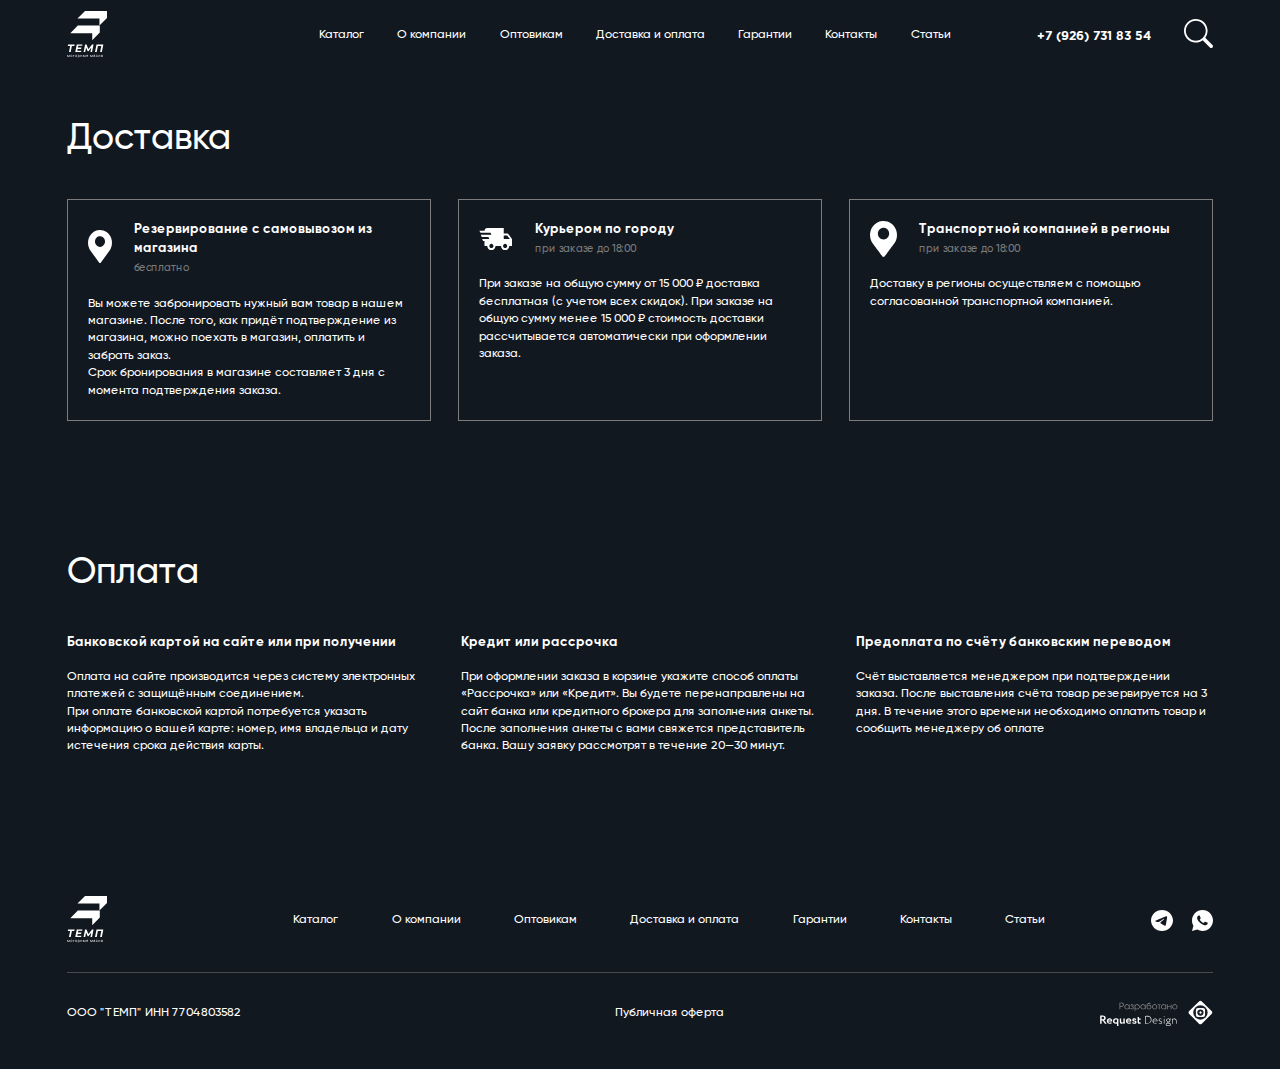
==== dostavka.html @ 145732f6 "update" ====
<!DOCTYPE html>
<html lang="ru">
  <head>
    <meta charset="UTF-8" />
    <meta
      name="viewport"
      content="width=device-width, initial-scale=1.0, shrink-to-fit=no"
    />
    <meta name="description" content="another website" />
    <title>Темп моторные масла</title>

    <link rel="stylesheet" href="css/swiper-bundle.min.css" />
    <link rel="stylesheet" href="font/stylesheet.css" />
    <link rel="stylesheet" href="scss/style.css" />
  </head>
  <body>
    <header class="header" id="header">
      <div class="container">
        <div class="header__burger mobile">
          <div class="header__burger-icon"></div>
        </div>
        <a href="" class="header__logo">
          <img class="logo-white" src="./img/icon/logo.svg" alt="" />
          <img class="logo-black" src="./img/icon/logo-black.svg" alt="" />
        </a>
        <div class="header-container">
          <div class="header__list">
            <a href="" class="header__item">Каталог</a>
            <a href="" class="header__item">О компании</a>
            <a href="" class="header__item">Оптовикам</a>
            <a href="" class="header__item">Доставка и оплата</a>
            <a href="" class="header__item">Гарантии</a>
            <a href="" class="header__item">Контакты</a>
            <a href="" class="header__item">Статьи</a>
            <a href="" class="header__item phone mobile">+7 (926) 731 83 54</a>
            <div class="header__links">
              <div class="link__element">
                <svg
                  xmlns="http://www.w3.org/2000/svg"
                  width="32"
                  height="32"
                  viewBox="0 0 32 32"
                  fill="none"
                >
                  <path
                    d="M16 0C7.168 0 0 7.168 0 16C0 24.832 7.168 32 16 32C24.832 32 32 24.832 32 16C32 7.168 24.832 0 16 0ZM23.424 10.88C23.184 13.408 22.144 19.552 21.616 22.384C21.392 23.584 20.944 23.984 20.528 24.032C19.6 24.112 18.896 23.424 18 22.832C16.592 21.904 15.792 21.328 14.432 20.432C12.848 19.392 13.872 18.816 14.784 17.888C15.024 17.648 19.12 13.92 19.2 13.584C19.2111 13.5331 19.2096 13.4803 19.1957 13.4301C19.1818 13.3799 19.1558 13.3339 19.12 13.296C19.024 13.216 18.896 13.248 18.784 13.264C18.64 13.296 16.4 14.784 12.032 17.728C11.392 18.16 10.816 18.384 10.304 18.368C9.728 18.352 8.64 18.048 7.824 17.776C6.816 17.456 6.032 17.28 6.096 16.72C6.128 16.432 6.528 16.144 7.28 15.84C11.952 13.808 15.056 12.464 16.608 11.824C21.056 9.968 21.968 9.648 22.576 9.648C22.704 9.648 23.008 9.68 23.2 9.84C23.36 9.968 23.408 10.144 23.424 10.272C23.408 10.368 23.44 10.656 23.424 10.88Z"
                    fill="#121820"
                  />
                </svg>
              </div>
              <div class="link__element">
                <svg
                  xmlns="http://www.w3.org/2000/svg"
                  width="32"
                  height="32"
                  viewBox="0 0 32 32"
                  fill="none"
                >
                  <path
                    d="M16 0C24.8368 0 32 7.1632 32 16C32 24.8368 24.8368 32 16 32C13.1725 32.0045 10.3947 31.2563 7.95202 29.832L0.0064225 32L2.16962 24.0512C0.744171 21.6078 -0.0047014 18.8288 2.22084e-05 16C2.22084e-05 7.1632 7.16322 0 16 0ZM10.5472 8.47999L10.2272 8.49279C10.0201 8.50541 9.81758 8.55984 9.63202 8.65279C9.45845 8.75108 9.30001 8.87395 9.16162 9.01759C8.96962 9.19839 8.86082 9.35519 8.74402 9.50719C8.15221 10.2766 7.83357 11.2213 7.83842 12.192C7.84162 12.976 8.04642 13.7392 8.36642 14.4528C9.02082 15.896 10.0976 17.424 11.5184 18.84C11.8608 19.1808 12.1968 19.5232 12.5584 19.8416C14.3238 21.3959 16.4276 22.5168 18.7024 23.1152L19.6112 23.2544C19.9072 23.2704 20.2032 23.248 20.5008 23.2336C20.9668 23.2095 21.4218 23.0834 21.8336 22.864C22.0431 22.7561 22.2476 22.6386 22.4464 22.512C22.4464 22.512 22.5152 22.4672 22.6464 22.368C22.8624 22.208 22.9952 22.0944 23.1744 21.9072C23.3072 21.7696 23.4224 21.608 23.5104 21.424C23.6352 21.1632 23.76 20.6656 23.8112 20.2512C23.8496 19.9344 23.8384 19.7616 23.8336 19.6544C23.8272 19.4832 23.6848 19.3056 23.5296 19.2304L22.5984 18.8128C22.5984 18.8128 21.2064 18.2064 20.3552 17.8192C20.2661 17.7803 20.1707 17.7581 20.0736 17.7536C19.9641 17.7423 19.8535 17.7547 19.7492 17.7897C19.6449 17.8248 19.5493 17.8817 19.4688 17.9568C19.4608 17.9536 19.3536 18.0448 18.1968 19.4464C18.1304 19.5356 18.039 19.603 17.9341 19.6401C17.8292 19.6771 17.7157 19.6821 17.608 19.6544C17.5038 19.6264 17.4017 19.5912 17.3024 19.5488C17.104 19.4656 17.0352 19.4336 16.8992 19.376C15.9809 18.9753 15.1307 18.4338 14.3792 17.7712C14.1776 17.5952 13.9904 17.4032 13.7984 17.2176C13.169 16.6148 12.6204 15.9328 12.1664 15.1888L12.072 15.0368C12.0042 14.9347 11.9494 14.8245 11.9088 14.7088C11.848 14.4736 12.0064 14.2848 12.0064 14.2848C12.0064 14.2848 12.3952 13.8592 12.576 13.6288C12.752 13.4048 12.9008 13.1872 12.9968 13.032C13.1856 12.728 13.2448 12.416 13.1456 12.1744C12.6976 11.08 12.2336 9.99039 11.7568 8.90879C11.6624 8.69439 11.3824 8.54079 11.128 8.51039C11.0416 8.50079 10.9552 8.49119 10.8688 8.48479C10.6539 8.47412 10.4386 8.47626 10.224 8.49119L10.5456 8.47839L10.5472 8.47999Z"
                    fill="#121820"
                  />
                </svg>
              </div>
            </div>
          </div>
        </div>
        <div class="header__info">
          <div class="header__phone desktop">+7 (926) 731 83 54</div>
          <div class="header__search">
            <svg
              xmlns="http://www.w3.org/2000/svg"
              width="29"
              height="29"
              viewBox="0 0 29 29"
              fill="none"
            >
              <g clip-path="url(#clip0_569_54996)">
                <path
                  d="M21.2825 18.7486C23.0376 16.3537 23.8236 13.3844 23.4835 10.4349C23.1433 7.48534 21.702 4.77299 19.4479 2.84048C17.1937 0.907979 14.2931 -0.102158 11.3262 0.0121616C8.35927 0.126482 5.54493 1.35683 3.44621 3.45706C1.34749 5.55728 0.119154 8.3725 0.006957 11.3395C-0.10524 14.3065 0.906973 17.2064 2.84109 19.4591C4.77521 21.7119 7.48859 23.1512 10.4384 23.4893C13.3882 23.8274 16.3569 23.0392 18.7505 21.2824H18.7487C18.803 21.3549 18.861 21.4238 18.9263 21.4909L25.9044 28.469C26.2443 28.8091 26.7053 29.0003 27.1861 29.0004C27.6669 29.0006 28.1281 28.8098 28.4682 28.4699C28.8083 28.13 28.9995 27.669 28.9996 27.1882C28.9998 26.7074 28.809 26.2462 28.4691 25.9061L21.491 18.928C21.4262 18.8624 21.3565 18.8036 21.2825 18.7486ZM21.7502 11.7813C21.7502 13.0904 21.4923 14.3867 20.9913 15.5962C20.4904 16.8057 19.7561 17.9046 18.8304 18.8303C17.9047 19.756 16.8058 20.4903 15.5963 20.9912C14.3868 21.4922 13.0905 21.7501 11.7814 21.7501C10.4723 21.7501 9.176 21.4922 7.96654 20.9912C6.75707 20.4903 5.65813 19.756 4.73244 18.8303C3.80676 17.9046 3.07246 16.8057 2.57149 15.5962C2.07051 14.3867 1.81266 13.0904 1.81266 11.7813C1.81266 9.13743 2.86294 6.60184 4.73244 4.73234C6.60195 2.86284 9.13754 1.81256 11.7814 1.81256C14.4253 1.81256 16.9609 2.86284 18.8304 4.73234C20.6999 6.60184 21.7502 9.13743 21.7502 11.7813Z"
                  fill="white"
                />
              </g>
              <defs>
                <clipPath id="clip0_569_54996">
                  <rect width="29" height="29" fill="white" />
                </clipPath>
              </defs>
            </svg>
          </div>
        </div>
      </div>
    </header>

    <div class="modal-box">
      <div class="modal-box-container search-modal">
        <div class="modal-box__exit">
          <svg
            xmlns="http://www.w3.org/2000/svg"
            width="22"
            height="16"
            viewBox="0 0 22 16"
            fill="none"
          >
            <path
              d="M21 7.99976L1 7.99976M1 7.99976L8.22222 14.9998M1 7.99976L8.22222 0.999757"
              stroke="#1C1C1C"
              stroke-linecap="round"
              stroke-linejoin="round"
            />
          </svg>
        </div>
        <div class="search-modal__search">
          <input type="text" />
          <div class="search__button">
            <div class="search__text">Найти</div>
            <div class="search__icon">
              <svg
                xmlns="http://www.w3.org/2000/svg"
                width="24"
                height="24"
                viewBox="0 0 24 24"
                fill="none"
              >
                <g clip-path="url(#clip0_569_54907)">
                  <path
                    d="M17.6129 15.5161C19.0653 13.5342 19.7159 11.0769 19.4343 8.63587C19.1528 6.19486 17.96 3.95016 16.0945 2.35085C14.2291 0.751532 11.8285 -0.0844439 9.37314 0.0101658C6.91777 0.104776 4.58866 1.12299 2.85178 2.86111C1.11491 4.59923 0.0983577 6.92907 0.00550496 9.3845C-0.0873478 11.8399 0.750346 14.2399 2.35099 16.1042C3.95164 17.9685 6.1972 19.1598 8.63841 19.4395C11.0796 19.7193 13.5365 19.067 15.5174 17.6131H15.5159C15.5609 17.6731 15.6089 17.7302 15.6629 17.7857L21.4379 23.5606C21.7191 23.8421 22.1007 24.0003 22.4986 24.0005C22.8965 24.0006 23.2782 23.8427 23.5596 23.5614C23.8411 23.2801 23.9993 22.8986 23.9994 22.5007C23.9996 22.1028 23.8416 21.7211 23.5604 21.4397L17.7854 15.6646C17.7318 15.6104 17.6741 15.5617 17.6129 15.5161ZM17.9999 9.75015C17.9999 10.8336 17.7865 11.9064 17.3719 12.9073C16.9573 13.9082 16.3496 14.8177 15.5835 15.5838C14.8174 16.3499 13.908 16.9576 12.907 17.3722C11.9061 17.7868 10.8333 18.0002 9.74988 18.0002C8.66648 18.0002 7.59368 17.7868 6.59274 17.3722C5.59181 16.9576 4.68233 16.3499 3.91625 15.5838C3.15017 14.8177 2.54248 13.9082 2.12788 12.9073C1.71327 11.9064 1.49988 10.8336 1.49988 9.75015C1.49988 7.56211 2.36908 5.4637 3.91625 3.91652C5.46343 2.36935 7.56185 1.50015 9.74988 1.50015C11.9379 1.50015 14.0363 2.36935 15.5835 3.91652C17.1307 5.4637 17.9999 7.56211 17.9999 9.75015Z"
                    fill="white"
                  />
                </g>
                <defs>
                  <clipPath id="clip0_569_54907">
                    <rect width="24" height="24" fill="white" />
                  </clipPath>
                </defs>
              </svg>
            </div>
          </div>
        </div>
        <div class="search-modal__information">
          <div class="search-modal__history">
            <div class="history__element">
              <p class="history__text search-modal__item">
                RP ELITE INJECTION 10W40
              </p>
              <div class="history__delete">
                <svg
                  xmlns="http://www.w3.org/2000/svg"
                  width="24"
                  height="24"
                  viewBox="0 0 24 24"
                  fill="none"
                >
                  <path
                    d="M6.46967 16.4697C6.17678 16.7626 6.17678 17.2374 6.46967 17.5303C6.76256 17.8232 7.23744 17.8232 7.53033 17.5303L6.46967 16.4697ZM12.5303 12.5303C12.8232 12.2374 12.8232 11.7626 12.5303 11.4697C12.2374 11.1768 11.7626 11.1768 11.4697 11.4697L12.5303 12.5303ZM11.4697 11.4697C11.1768 11.7626 11.1768 12.2374 11.4697 12.5303C11.7626 12.8232 12.2374 12.8232 12.5303 12.5303L11.4697 11.4697ZM17.5303 7.53033C17.8232 7.23744 17.8232 6.76256 17.5303 6.46967C17.2374 6.17678 16.7626 6.17678 16.4697 6.46967L17.5303 7.53033ZM12.5303 11.4697C12.2374 11.1768 11.7626 11.1768 11.4697 11.4697C11.1768 11.7626 11.1768 12.2374 11.4697 12.5303L12.5303 11.4697ZM16.4697 17.5303C16.7626 17.8232 17.2374 17.8232 17.5303 17.5303C17.8232 17.2374 17.8232 16.7626 17.5303 16.4697L16.4697 17.5303ZM11.4697 12.5303C11.7626 12.8232 12.2374 12.8232 12.5303 12.5303C12.8232 12.2374 12.8232 11.7626 12.5303 11.4697L11.4697 12.5303ZM7.53033 6.46967C7.23744 6.17678 6.76256 6.17678 6.46967 6.46967C6.17678 6.76256 6.17678 7.23744 6.46967 7.53033L7.53033 6.46967ZM7.53033 17.5303L12.5303 12.5303L11.4697 11.4697L6.46967 16.4697L7.53033 17.5303ZM12.5303 12.5303L17.5303 7.53033L16.4697 6.46967L11.4697 11.4697L12.5303 12.5303ZM11.4697 12.5303L16.4697 17.5303L17.5303 16.4697L12.5303 11.4697L11.4697 12.5303ZM12.5303 11.4697L7.53033 6.46967L6.46967 7.53033L11.4697 12.5303L12.5303 11.4697Z"
                    fill="#BDBDBD"
                  />
                </svg>
              </div>
            </div>
          </div>
          <div class="search-modal__additionally">
            <div class="search-modal__often-looking">
              <p class="often-looking__title search-modal__title">Часто ищут</p>
              <ul class="often-looking__list search-modal__list">
                <li class="often-looking__item search-modal__item">
                  RP ELITE INJECTION 10W40
                </li>
              </ul>
            </div>
            <div class="search-modal__popular-categories">
              <p class="popular-categories__title search-modal__title">
                Популярные категории
              </p>
              <ul class="popular-categories__list search-modal__list">
                <li class="popular-categories__item search-modal__item">
                  RP ELITE INJECTION 10W40
                </li>
              </ul>
            </div>
          </div>
        </div>
      </div>
    </div>

    <main>
      <section class="delivery">
        <div class="delivery__container container">
          <div class="delivery__head">Доставка</div>
          <div class="delivery__content">
            <div class="delivery__element">
              <div class="delivery__heading">
                <div class="delivery__icon _location">
                  <img
                    src="./img/sections/delivery/deliver-geo-icon.svg"
                    alt=""
                  />
                </div>
                <div class="delivery__info">
                  <div class="delivery__title">
                    Резервирование с самовывозом из магазина
                  </div>
                  <div class="delivery__subtitle">бесплатно</div>
                </div>
              </div>
              <div class="delivery__text">
                Вы можете забронировать нужный вам товар в нашем магазине. После
                того, как придёт подтверждение из магазина, можно поехать в
                магазин, оплатить и забрать заказ.<br />Срок бронирования в
                магазине составляет 3 дня с момента подтверждения заказа.
              </div>
            </div>
            <div class="delivery__element">
              <div class="delivery__heading">
                <div class="delivery__icon _car">
                  <img
                    src="./img/sections/delivery/delivery-car-icon.svg"
                    alt=""
                  />
                </div>
                <div class="delivery__info">
                  <div class="delivery__title">Курьером по городу</div>
                  <div class="delivery__subtitle">при заказе до 18:00</div>
                </div>
              </div>
              <div class="delivery__text">
                При заказе на общую сумму от 15 000 ₽ доставка бесплатная (с
                учетом всех скидок). При заказе на общую сумму менее 15 000 ₽
                стоимость доставки рассчитывается автоматически при оформлении
                заказа.
              </div>
            </div>
            <div class="delivery__element">
              <div class="delivery__heading">
                <div class="delivery__icon _location">
                  <img
                    src="./img/sections/delivery/deliver-geo-icon.svg"
                    alt=""
                  />
                </div>
                <div class="delivery__info">
                  <div class="delivery__title">
                    Транспортной компанией в регионы
                  </div>
                  <div class="delivery__subtitle">при заказе до 18:00</div>
                </div>
              </div>
              <div class="delivery__text">
                Доставку в регионы осуществляем с помощью согласованной
                транспортной компанией.
              </div>
            </div>
          </div>
        </div>
      </section>

      <section class="payment">
        <div class="payment__container container">
          <div class="payment__head">Оплата</div>
          <div class="payment__content">
            <div class="payment__element">
              <div class="payment__title">
                Банковской картой на сайте или при получении
              </div>
              <div class="payment__text">
                Оплата на сайте производится через систему электронных платежей
                с защищённым соединением.<br />При оплате банковской картой
                потребуется указать информацию о вашей карте: номер, имя
                владельца и дату истечения срока действия карты.
              </div>
            </div>
            <div class="payment__element">
              <div class="payment__title">Кредит или рассрочка</div>
              <div class="payment__text">
                При оформлении заказа в корзине укажите способ оплаты
                «Рассрочка» или «Кредит». Вы будете перенаправлены на сайт банка
                или кредитного брокера для заполнения анкеты. После заполнения
                анкеты с вами свяжется представитель банка. Вашу заявку
                рассмотрят в течение 20—30 минут.
              </div>
            </div>
            <div class="payment__element">
              <div class="payment__title">
                Предоплата по счёту банковским переводом
              </div>
              <div class="payment__text">
                Cчёт выставляется менеджером при подтверждении заказа. После
                выставления счёта товар резервируется на 3 дня. В течение этого
                времени необходимо оплатить товар и сообщить менеджеру об оплате
              </div>
            </div>
          </div>
        </div>
      </section>
    </main>

    <footer class="footer" id="footer">
      <div class="container">
        <div class="footer-top">
          <a class="footer-top__logo">
            <img src="./img/icon/logo.svg" alt="" />
          </a>
          <div class="footer-top__list">
            <a href="" class="footer-top__item">Каталог</a>
            <a href="" class="footer-top__item">О компании</a>
            <a href="" class="footer-top__item">Оптовикам</a>
            <a href="" class="footer-top__item">Доставка и оплата</a>
            <a href="" class="footer-top__item">Гарантии</a>
            <a href="" class="footer-top__item">Контакты</a>
            <a href="" class="footer-top__item">Статьи</a>
          </div>
          <div class="footer-top__contacts">
            <a href="" class="footer-top__contact">
              <img src="./img/icon/telegram.svg" alt="" />
            </a>
            <a href="" class="footer-top__contact">
              <img src="./img/icon/telephone.svg" alt="" />
            </a>
          </div>
        </div>
        <div class="footer-bottom">
          <div class="footer-bottom__info">ООО "ТЕМП" ИНН 7704803582</div>
          <div class="footer-bottom__text">Публичная оферта</div>
          <div class="footer-bottom__logo">
            <img class="desktop" src="./img/icon/RD-logo.svg" alt="" />
            <img class="mobile" src="./img/icon/RD-logo-m.svg" alt="" />
          </div>
        </div>
      </div>
    </footer>

    <script src="./js/swiper-bundle.min.js"></script>
    <script src="./js/jquery.fancybox.min.js"></script>
    <script
      src="https://code.jquery.com/jquery-3.3.1.min.js"
      integrity="sha256-FgpCb/KJQlLNfOu91ta32o/NMZxltwRo8QtmkMRdAu8="
      crossorigin="anonymous"
    ></script>
    <script src="./js/jquery.maskedinput.js"></script>
    <script src="./js/inputmask.js"></script>
    <script src="./js/swiper.js"></script>
    <script src="./js/noframework.waypoints.min.js"></script>
    <script src="./js/main.js"></script>
  </body>
</html>
---- font/stylesheet.css ----
@font-face {
    font-family: 'Gilroy';
    src: url('Gilroy-Medium.ttf') format('truetype');
    font-weight: normal;
    font-style: normal;
}
@font-face {
    font-family: 'Gilroy';
    src: url('Gilroy-Bold.ttf') format('truetype');
    font-weight: 700;
    font-style: normal;
}

@font-face {
    font-family: 'Gotham';
    src: url('gotham_mediumitalic.otf') format('opentype');
    font-weight: normal;
    font-style: italic;
}
@font-face {
    font-family: 'Gotham';
    src: url('gotham_bold.otf') format('opentype');
    font-weight: 700;
    font-style: normal;
}
@font-face {
    font-family: 'Gotham';
    src: url('gotham_book.otf') format('opentype');
    font-weight: 400;
    font-style: normal;
}

/* @font-face {
    font-family: 'Gotham';
    src: url('Gotham-MediumItalic.ttf') format('truetype');
    font-weight: normal;
    font-style: italic;
}
@font-face {
    font-family: 'Gotham';
    src: url('gotham_bold.otf') format('truetype');
    font-weight: 700;
    font-style: normal;
}
@font-face {
    font-family: 'Gotham';
    src: url('Gotham-Book.ttf') format('truetype');
    font-weight: 400;
    font-style: normal;
} */
---- scss/style.css ----
*,
*::before,
*::after {
  box-sizing: border-box;
}

html {
  font-family: "Gilroy";
  font-size: 0.5208335vw;
  font-style: normal;
  font-weight: normal;
  -webkit-animation: bugfix infinite 1s;
  line-height: 1.2;
  margin: 0;
  padding: 0;
}
html.modal {
  overflow: hidden;
}

body {
  font-style: normal;
  font-weight: normal;
  -webkit-animation: bugfix infinite 1s;
  line-height: 1.2;
  margin: 0;
  padding: 0;
  color: #262525;
  background-color: #FFFFFF;
}

input,
textarea {
  -webkit-animation: bugfix infinite 1s;
  line-height: inherit;
  margin: 0;
  padding: 0;
  background-color: transparent;
  border: none;
  color: inherit;
}

a {
  color: unset;
}

a,
a:hover {
  text-decoration: none;
}

button,
input,
a,
textarea {
  outline: none;
  cursor: pointer;
  font: inherit;
}
button:focus,
input:focus,
a:focus,
textarea:focus {
  outline: none;
}
button:active,
input:active,
a:active,
textarea:active {
  outline: none;
}

h1,
h2,
h3,
h4,
h5,
h6 {
  font: inherit;
  margin: 0;
  padding: 0;
}

p {
  margin-top: 0;
  margin-bottom: 0;
}

img {
  width: 100%;
  height: auto;
  display: block;
}

button {
  border: none;
  color: inherit;
  font: inherit;
  text-align: inherit;
  padding: 0;
  background-color: transparent;
}

ul {
  padding: 0;
  margin: 0;
}

ul li {
  margin: 0;
  padding: 0;
  list-style: none;
}

section:first-of-type {
  padding-top: 18rem;
}

.container {
  width: 172rem;
  margin: 0 auto;
}

input[type=number]::-webkit-inner-spin-button,
input[type=number]::-webkit-outer-spin-button {
  -webkit-appearance: none;
  margin: 0;
}

input[type=number] {
  -moz-appearance: textfield;
}

section {
  margin-bottom: 18rem;
}

@media (max-width: 48em) {
  html {
    font-size: 5px;
    font-size: 1.5625vw;
    font-size: 1.3333333333vw;
    -webkit-text-size-adjust: none;
  }
  body {
    -webkit-text-size-adjust: none;
  }
  section:first-of-type {
    padding-top: 19rem;
  }
  .container {
    padding: 0 2rem;
    width: 100%;
  }
}
.swiper {
  overflow: hidden;
}

.title-text {
  font-family: "Gotham";
  font-size: 5.5rem;
  font-style: normal;
  font-weight: 400;
  line-height: 105%;
}

.title-text-italic {
  font-family: "Gotham";
  font-size: 2.4rem;
  font-style: italic;
  font-weight: 500;
  line-height: 130%;
}

.normal-text {
  font-size: 1.8rem;
  font-style: normal;
  font-weight: 500;
  line-height: 145%;
}

.swiper .swiper-button-prev,
.swiper .swiper-button-next {
  width: 4rem;
  height: 4rem;
  margin-top: 0;
}
.swiper .swiper-button-prev.swiper-button-disabled,
.swiper .swiper-button-next.swiper-button-disabled {
  opacity: 1;
}
.swiper .swiper-button-prev::after {
  content: "";
  display: block;
  width: 4rem;
  height: 4rem;
  background: url(../img/icon/swiper-left.svg) no-repeat;
  background-size: contain;
}
.swiper .swiper-button-prev.swiper-button-disabled::after {
  content: "";
  display: block;
  width: 4rem;
  height: 4rem;
  background: url(../img/icon/swiper-left-noactive.svg) no-repeat;
  background-size: contain;
}
.swiper .swiper-button-next::after {
  content: "";
  display: block;
  width: 4rem;
  height: 4rem;
  background: url(../img/icon/swiper-right.svg) no-repeat;
  background-size: contain;
}
.swiper .swiper-button-next.swiper-button-disabled::after {
  content: "";
  display: block;
  width: 4rem;
  height: 4rem;
  background: url(../img/icon/swiper-right-noactive.svg) no-repeat;
  background-size: contain;
}
.swiper.white .swiper-button-prev::after {
  content: "";
  display: block;
  width: 4rem;
  height: 4rem;
  background: url(../img/icon/swiper-left-black.svg) no-repeat;
  background-size: contain;
}
.swiper.white .swiper-button-prev.swiper-button-disabled::after {
  content: "";
  display: block;
  width: 4rem;
  height: 4rem;
  background: url(../img/icon/swiper-left-black-noactive.svg) no-repeat;
  background-size: contain;
}
.swiper.white .swiper-button-next::after {
  content: "";
  display: block;
  width: 4rem;
  height: 4rem;
  background: url(../img/icon/swiper-right-black.svg) no-repeat;
  background-size: contain;
}
.swiper.white .swiper-button-next.swiper-button-disabled::after {
  content: "";
  display: block;
  width: 4rem;
  height: 4rem;
  background: url(../img/icon/swiper-right-black-noactive.svg) no-repeat;
  background-size: contain;
}

.main-top {
  display: flex;
  align-items: center;
  margin-bottom: 6rem;
}
.main-top .title-text {
  margin-right: 47.1rem;
}

@media (max-width: 48em) {
  .title-text {
    font-size: 5.4rem;
  }
  .title-text-italic {
    font-size: 3.6rem;
  }
  .normal-text {
    font-size: 2.8rem;
  }
  .swiper .swiper-button-prev,
.swiper .swiper-button-next {
    width: 8rem;
    height: 8rem;
  }
  .swiper .swiper-button-prev.swiper-button-disabled,
.swiper .swiper-button-next.swiper-button-disabled {
    opacity: 1;
  }
  .swiper .swiper-button-prev::after {
    content: "";
    display: block;
    width: 8rem;
    height: 8rem;
    background: url(../img/icon/swiper-left.svg) no-repeat;
    background-size: contain;
  }
  .swiper .swiper-button-prev.swiper-button-disabled::after {
    content: "";
    display: block;
    width: 8rem;
    height: 8rem;
    background: url(../img/icon/swiper-left-noactive.svg) no-repeat;
    background-size: contain;
  }
  .swiper .swiper-button-next::after {
    content: "";
    display: block;
    width: 8rem;
    height: 8rem;
    background: url(../img/icon/swiper-right.svg) no-repeat;
    background-size: contain;
  }
  .swiper .swiper-button-next.swiper-button-disabled::after {
    content: "";
    display: block;
    width: 8rem;
    height: 8rem;
    background: url(../img/icon/swiper-right-noactive.svg) no-repeat;
    background-size: contain;
  }
  .swiper.white .swiper-button-prev::after {
    content: "";
    display: block;
    width: 8rem;
    height: 8rem;
    background: url(../img/icon/swiper-left-black.svg) no-repeat;
    background-size: contain;
  }
  .swiper.white .swiper-button-prev.swiper-button-disabled::after {
    content: "";
    display: block;
    width: 8rem;
    height: 8rem;
    background: url(../img/icon/swiper-left-black-noactive.svg) no-repeat;
    background-size: contain;
  }
  .swiper.white .swiper-button-next::after {
    content: "";
    display: block;
    width: 8rem;
    height: 8rem;
    background: url(../img/icon/swiper-right-black.svg) no-repeat;
    background-size: contain;
  }
  .swiper.white .swiper-button-next.swiper-button-disabled::after {
    content: "";
    display: block;
    width: 8rem;
    height: 8rem;
    background: url(../img/icon/swiper-right-black-noactive.svg) no-repeat;
    background-size: contain;
  }
  .main-top {
    display: flex;
    flex-direction: column;
    align-items: center;
    gap: 2.4rem;
    margin-bottom: 6.4rem;
  }
  .main-top .title-text {
    margin-right: auto;
  }
  .main-top .title-text-italic {
    margin-right: auto;
  }
}
.header {
  position: absolute;
  top: 1.6rem;
  background: rgba(255, 255, 255, 0);
  margin: 0 auto;
  left: 0;
  right: 0;
  color: #fff;
  z-index: 1;
}
.header .logo-black {
  display: none;
}
.header.white {
  color: #121820;
}
.header.white .logo-white {
  display: none;
}
.header.white .logo-black {
  display: unset;
}
.header .container {
  display: flex;
  justify-content: space-between;
  align-items: center;
}
.header__logo {
  width: 6.1rem;
  margin-right: 18.8rem;
}
.header__list {
  display: flex;
  gap: 5rem;
}
.header__item {
  font-size: 1.8rem;
  font-style: normal;
  font-weight: 500;
  line-height: 145%;
}
.header__phone {
  font-family: "Gotham";
  font-size: 1.8rem;
  font-style: normal;
  font-weight: 700;
  line-height: 130%;
}
.header__info {
  display: flex;
  align-items: center;
  gap: 5rem;
}
.header__search {
  cursor: pointer;
}
.header__links {
  display: none;
}

@media (max-width: 48em) {
  .header {
    position: absolute;
    padding-top: 3rem;
    top: 0;
  }
  .header__logo {
    width: 9.4rem;
    margin-right: 0;
  }
  .header.white .header__burger-icon {
    background-color: #252525;
  }
  .header.white .header__burger-icon::before {
    background-color: #252525;
  }
  .header.white .header__burger-icon::after {
    background-color: #252525;
  }
  .header.white .logo-white {
    display: none;
  }
  .header.white .logo-black {
    display: unset;
  }
  .header.active {
    z-index: 10;
  }
  .header__burger {
    display: block;
    position: relative;
    width: 4.8rem;
    height: 4.8rem;
  }
  .header__burger-icon {
    transition-duration: 0.5s;
    position: absolute;
    height: 0.4rem;
    width: 100%;
    top: 50%;
    background-color: #fff;
    border-radius: 5rem;
    left: 0;
    right: 0;
    margin: auto;
    transition: all 0.2s ease-in-out;
  }
  .header__burger-icon::before {
    content: "";
    transition-duration: 0.5s;
    position: absolute;
    height: 0.4rem;
    width: 100%;
    background-color: #fff;
    top: -1.6rem;
    border-radius: 5rem;
    transition: all 0.2s ease-in-out;
  }
  .header__burger-icon::after {
    content: "";
    transition-duration: 0.5s;
    position: absolute;
    height: 0.4rem;
    width: 100%;
    background-color: #fff;
    top: 1.6rem;
    border-radius: 5rem;
    transition: all 0.2s ease-in-out;
  }
  .header.active .header__burger-icon {
    transition-duration: 0.5s;
    position: absolute;
    height: 0;
    width: 100%;
    top: 50%;
    background-color: #252525;
    border-radius: 5rem;
    left: 0;
    right: 0;
    margin: auto;
  }
  .header.active .header__burger-icon::before {
    content: "";
    transition-duration: 0.5s;
    position: absolute;
    height: 0.4rem;
    width: 100%;
    background-color: #252525;
    top: -1.1rem;
    left: 0.1rem;
    border-radius: 5rem;
    transform: rotate(45deg);
  }
  .header.active .header__burger-icon::after {
    content: "";
    transition-duration: 0.5s;
    position: absolute;
    height: 0.4rem;
    width: 100%;
    background-color: #252525;
    top: -1.1rem;
    left: 0.1rem;
    border-radius: 5rem;
    transform: rotate(-45deg);
  }
  .header.active .header__search svg path {
    fill: #121820;
  }
  .header.active .logo-white {
    display: none;
  }
  .header.active .logo-black {
    display: unset;
  }
  .header-container {
    display: none;
    width: 100%;
    margin-left: -2rem;
    position: absolute;
    padding: 25.6rem 2rem 0;
    top: 0;
    height: 100vh;
    background-color: #fff;
    color: #121820;
    z-index: -1;
  }
  .header__list {
    display: flex;
    flex-direction: column;
    gap: 4rem;
  }
  .header__item {
    font-size: 2.8rem;
    padding-bottom: 4rem;
    border-bottom: 0.5px solid rgba(124, 124, 124, 0.5);
  }
  .header__item.phone {
    margin-top: 5.6rem;
    padding-bottom: 0;
    border: unset;
    font-size: 3.6rem;
    font-style: normal;
    font-weight: 700;
    line-height: 145%;
  }
  .header__phone {
    width: 5.6rem;
    height: 5.6rem;
  }
  .header__phone svg {
    width: 5.6rem;
    height: 5.6rem;
  }
  .header__links {
    display: flex;
    gap: 6rem;
  }
  .header__links .link__element {
    width: 6.4rem;
    height: 6.4rem;
    cursor: pointer;
  }
}
.footer {
  background: #121820;
  padding: 6rem 0;
  color: #fff;
}
.footer-top {
  display: flex;
  justify-content: space-between;
  align-items: center;
  margin-bottom: 4rem;
}
.footer-top__logo {
  width: 6.1rem;
  margin-right: 12rem;
}
.footer-top__list {
  display: flex;
  gap: 8rem;
}
.footer-top__item {
  font-size: 1.8rem;
  font-style: normal;
  font-weight: 500;
  line-height: 145%;
}
.footer-top__contacts {
  display: flex;
  gap: 2.9rem;
}
.footer-top__contact {
  display: block;
  width: 3.2rem;
  height: 3.2rem;
}
.footer-top__contact img {
  width: 100%;
  height: 100%;
}
.footer-bottom {
  padding-top: 4rem;
  border-top: 1px solid rgba(124, 124, 124, 0.5);
  display: flex;
  justify-content: space-between;
  align-items: center;
  font-size: 1.8rem;
  font-style: normal;
  font-weight: 500;
  line-height: 145%;
}
.footer-bottom__logo {
  width: 17.2rem;
  height: 4.4rem;
}

@media (max-width: 48em) {
  .footer {
    padding: 12rem 0;
  }
  .footer-top {
    display: flex;
    flex-direction: column;
    align-items: flex-start;
    gap: 6rem;
    margin-bottom: 8rem;
  }
  .footer-top__logo {
    grid-row: 1;
    grid-column: 2;
    width: 12.2rem;
    margin-bottom: auto;
  }
  .footer-top__list {
    display: flex;
    flex-direction: column;
    flex-wrap: wrap;
    -moz-column-gap: 16rem;
         column-gap: 16rem;
    row-gap: 6.4rem;
    height: 38rem;
  }
  .footer-top__item {
    font-size: 2.8rem;
  }
  .footer-top__contacts {
    display: flex;
    gap: 5.8rem;
    margin-top: auto;
  }
  .footer-top__contact {
    display: block;
    width: 6.4rem;
    height: 6.4rem;
  }
  .footer-top__contact img {
    width: 100%;
    height: 100%;
  }
  .footer-bottom {
    padding-top: 8rem;
    border-top: 1px solid rgba(124, 124, 124, 0.5);
    display: grid;
    justify-content: space-between;
    align-items: center;
    font-size: 2.8rem;
  }
  .footer-bottom__info {
    grid-row: 1;
    grid-column: 1;
    margin-bottom: auto;
    width: 24.8rem;
  }
  .footer-bottom__text {
    grid-row: 2;
    grid-column: 1;
    margin-top: auto;
    width: 24.8rem;
  }
  .footer-bottom__logo {
    grid-row: 1/3;
    grid-column: 2;
    width: 23.8rem;
    height: 18.2rem;
  }
}
.baner {
  background: #121820;
  color: #FFF;
  padding-bottom: 4.4rem;
  position: relative;
}
.baner-back {
  position: absolute;
  width: 124.6173rem;
  height: 29.3524rem;
  background: url(../img/baner-back.svg) no-repeat;
  background-size: contain;
  top: 43.2rem;
}
.baner .container {
  display: flex;
  gap: 4.4rem;
}
.baner-left {
  flex: 1;
  display: flex;
  flex-direction: column;
}
.baner-left__title {
  margin-bottom: 4rem;
}
.baner-left__text {
  width: 53.7rem;
  margin-bottom: auto;
}
.baner-left-container {
  display: flex;
  background: #FFF;
}
.baner-left-item {
  border-right: 1px solid rgba(18, 24, 32, 0.2);
}
.baner-left-item:last-child {
  border: unset;
  flex: 1;
  padding: 2.8rem 2.3rem 2.8rem 2.8rem;
  display: flex;
  flex-direction: column;
}
.baner-left-item__logo {
  width: 20.9rem;
  height: 11rem;
}
.baner-left-item__logo:first-child {
  border-bottom: 1px solid rgba(18, 24, 32, 0.2);
}
.baner-left-item__logo img {
  width: 100%;
  height: 100%;
  -o-object-fit: scale-down;
     object-fit: scale-down;
}
.baner-left-item__title {
  color: #121820;
  font-family: "Gotham";
  font-size: 2.4rem;
  font-style: normal;
  font-weight: 700;
  line-height: 130%;
  margin-bottom: auto;
  display: block;
  position: relative;
}
.baner-left-item__title::after {
  content: "";
  display: block;
  position: absolute;
  background: url(../img/icon/arrow-right.svg) no-repeat;
  background-size: cover;
  width: 2.5rem;
  height: 1.5rem;
  right: 0;
  top: 30%;
}
.baner-left-item__subtitle {
  color: #121820;
  margin-bottom: 1.2rem;
}
.baner-left-item__text {
  color: #7C7C7C;
}
.baner-right {
  position: relative;
  padding-top: 16.4rem;
  margin-top: -16.4rem;
  padding-right: 8.4rem;
  margin-right: -8.4rem;
  background-size: contain;
  flex: 1;
  height: 95.5rem;
  z-index: 0;
}
.baner-swiper {
  position: unset;
  margin-top: -16.4rem;
  margin-right: -8.4rem;
}
.baner-swiper .swiper-wrapper {
  width: 92.2rem;
  height: 95.5rem;
}
.baner-swiper__number {
  display: flex;
  font-family: "Gotham";
  font-size: 2rem;
  font-style: italic;
  font-weight: 500;
  line-height: normal;
  position: absolute;
  bottom: 6.1rem;
  left: 6rem;
  z-index: 1;
}
.baner-swiper__number-now {
  margin-right: 1.6rem;
}
.baner-swiper__number-now, .baner-swiper__number-all {
  display: block;
}
.baner-swiper__number-all {
  display: flex;
  align-items: center;
}
.baner-swiper__number-all::before {
  margin-right: 1.6rem;
  content: "";
  display: block;
  width: 6.9rem;
  height: 2px;
  background: #FFF;
}
.baner-slide {
  padding-top: 16.4rem;
  padding-left: 6rem;
  position: relative;
  height: 100%;
}
.baner-slide__img {
  position: absolute;
  width: 100%;
  height: 100%;
  z-index: -1;
  top: 0;
  left: 0;
}
.baner-slide__img img {
  width: 100%;
  height: 100%;
}
.baner-slide__logo {
  width: 6.1rem;
  margin-bottom: 3.2rem;
}
.baner-slide__title {
  margin-bottom: 2.4rem;
}
.baner-button-prev, .baner-button-next {
  top: auto;
  bottom: 4.8rem;
}
.baner-button-prev {
  left: auto;
  right: 15.5rem;
}
.baner-button-next {
  right: 8.45rem;
}

@media (max-width: 48em) {
  .baner {
    padding-bottom: 44.6rem;
    overflow: hidden;
    margin-bottom: 12rem;
  }
  .baner-back {
    width: 75.2rem;
    height: 84.2rem;
    background: url(../img/baner-m-back.svg) no-repeat;
    top: 1.2rem;
    background-size: contain;
  }
  .baner .container {
    display: flex;
    flex-direction: column;
    gap: 6.4rem;
  }
  .baner-left {
    flex: 1;
    display: flex;
    flex-direction: column;
  }
  .baner-left__title {
    margin-bottom: 2.8rem;
  }
  .baner-left__text {
    width: auto;
    margin-bottom: auto;
  }
  .baner-left-container {
    display: grid;
    background: #FFF;
    position: absolute;
    bottom: 2rem;
    width: 71rem;
  }
  .baner-left-item {
    border-right: 1px solid rgba(18, 24, 32, 0.2);
  }
  .baner-left-item:nth-child(1) {
    grid-column: 1;
    grid-row: 1;
    border-bottom: 1px solid rgba(18, 24, 32, 0.2);
  }
  .baner-left-item:nth-child(2) {
    grid-column: 1;
    grid-row: 2;
  }
  .baner-left-item:nth-child(3) {
    grid-column: 2;
    grid-row: 1/3;
  }
  .baner-left-item:last-child {
    border: unset;
    padding: 4rem;
    display: flex;
    flex-direction: column;
    width: 53.2rem;
  }
  .baner-left-item__logo {
    width: 17.8rem;
    height: 9.2rem;
    display: flex;
    justify-content: center;
    align-items: center;
  }
  .baner-left-item__logo:first-child {
    border-bottom: 1px solid rgba(18, 24, 32, 0.2);
  }
  .baner-left-item__logo img {
    width: 60%;
    height: 60%;
    -o-object-fit: scale-down;
       object-fit: scale-down;
  }
  .baner-left-item__title {
    font-size: 3.6rem;
    margin-bottom: auto;
    display: block;
    position: relative;
  }
  .baner-left-item__title::after {
    content: "";
    display: block;
    position: absolute;
    background: url(../img/icon/arrow-right.svg) no-repeat;
    background-size: cover;
    width: 2.2rem;
    height: 1.4rem;
    right: 0;
    top: 40%;
  }
  .baner-left-item__subtitle {
    margin-bottom: 1.2rem;
  }
  .baner-right {
    position: relative;
    padding-top: 0;
    margin-top: 0;
    padding-right: 0;
    margin-right: 0;
    background-size: contain;
    flex: 1;
    height: 73.6rem;
    z-index: 0;
  }
  .baner-swiper {
    position: unset;
    margin-top: 0;
    margin-right: 0;
  }
  .baner-swiper .swiper-wrapper {
    width: 100%;
    height: 73.6rem;
  }
  .baner-swiper__number {
    font-size: 3.2rem;
    bottom: 6.4rem;
    left: 4rem;
    z-index: 1;
  }
  .baner-swiper__number-now {
    margin-right: 2.4rem;
  }
  .baner-swiper__number-now, .baner-swiper__number-all {
    display: block;
  }
  .baner-swiper__number-all {
    display: flex;
    align-items: center;
  }
  .baner-swiper__number-all::before {
    margin-right: 2.4rem;
    content: "";
    display: block;
    width: 13.8rem;
    height: 1px;
    background: #FFF;
  }
  .baner-slide {
    padding: 4rem;
    position: relative;
    height: 100%;
  }
  .baner-slide__img {
    position: absolute;
    width: 100%;
    height: 100%;
    z-index: -1;
    top: 0;
    left: 0;
  }
  .baner-slide__img img {
    width: 100%;
    height: 100%;
  }
  .baner-slide__logo {
    width: 6.1rem;
    margin-bottom: 3.2rem;
  }
  .baner-slide__title {
    margin-bottom: 2.4rem;
  }
  .baner-button-prev, .baner-button-next {
    top: auto;
    bottom: 4rem;
  }
  .baner-button-prev {
    left: auto;
    right: 16rem;
  }
  .baner-button-next {
    right: 4rem;
  }
}
.working {
  margin-bottom: 15rem;
}
.working .container {
  display: flex;
  gap: 4.4rem;
  align-items: flex-end;
}
.working__title {
  margin-bottom: 12rem;
}
.working-left {
  flex: 1;
}
.working-container {
  padding: 0 2.8rem;
  border-top: 1px solid rgba(18, 24, 32, 0.2);
  border-bottom: 1px solid rgba(18, 24, 32, 0.2);
  display: flex;
  gap: 2.8rem;
  margin: 4rem 0;
}
.working-item {
  position: relative;
  padding: 4rem 2rem 0;
  width: 24.2rem;
  height: 30.5rem;
  cursor: default;
}
.working-item::after, .working-item::before {
  content: "";
  position: absolute;
  display: block;
  width: 1px;
  height: calc(38rem + 2px);
  background: rgba(18, 24, 32, 0.2);
  top: -4rem;
}
.working-item::after {
  right: 0;
}
.working-item::before {
  left: 0;
}
.working-item__number {
  position: absolute;
  display: flex;
  border-radius: 1rem;
  width: 3.6rem;
  height: 3.6rem;
  padding: 0.8rem 1rem;
  top: 2rem;
  right: 2rem;
  background: #FFF;
  justify-content: center;
  align-items: center;
  opacity: 0;
}
.working-item__icon {
  width: 4.4rem;
  height: 4.4rem;
  margin-bottom: 3.2rem;
}
.working-item__icon svg {
  width: 4.4rem;
  height: 4.4rem;
}
.working-item__title {
  margin-bottom: 1.6rem;
}
.working-item__text {
  color: #7C7C7C;
}
.working-item:hover {
  background: #121820;
}
.working-item:hover path {
  fill: #FFF;
}
.working-item:hover .working-item__number {
  opacity: 1;
}
.working-item:hover .working-item__title {
  color: #FFF;
}
.working-item:hover .working-item__text {
  color: #FFF;
}
.working-right {
  width: 54.4rem;
  height: 55.2rem;
}
.working-right img {
  width: 100%;
  height: 100%;
}

@media (max-width: 48em) {
  .working {
    margin-bottom: 0;
  }
  .working .container {
    display: flex;
    flex-direction: column;
    gap: 6.4rem;
    align-items: unset;
  }
  .working__title {
    margin-bottom: 6rem;
  }
  .working-left {
    flex: unset;
    width: auto;
    margin: 0 -2rem;
  }
  .working-container {
    padding: 0 2rem;
    border-top: 1px solid rgba(18, 24, 32, 0.2);
    border-bottom: 1px solid rgba(18, 24, 32, 0.2);
    display: flex;
    flex-wrap: wrap;
    justify-content: space-between;
    gap: unset;
    margin: 4rem 0;
    position: relative;
  }
  .working-container::after, .working-container::before {
    content: "";
    position: absolute;
    display: block;
    width: 1px;
    height: 73.2rem;
    background: rgba(18, 24, 32, 0.2);
    top: -2rem;
  }
  .working-container::after {
    right: 2rem;
  }
  .working-container::before {
    left: 2rem;
  }
  .working-item {
    position: relative;
    padding: 2rem;
    width: 34.4rem;
    height: 34.6rem;
  }
  .working-item:nth-child(1)::after {
    content: "";
    position: absolute;
    display: block;
    width: 1px;
    height: 73.2rem;
    background: rgba(18, 24, 32, 0.2);
    top: -2rem;
    right: 0;
  }
  .working-item:nth-child(2)::after {
    content: "";
    position: absolute;
    display: block;
    width: 1px;
    height: 73.2rem;
    background: rgba(18, 24, 32, 0.2);
    top: -2rem;
    left: 0;
  }
  .working-item:nth-child(3)::after {
    content: "";
    position: absolute;
    display: block;
    width: 75rem;
    height: 1px;
    background: rgba(18, 24, 32, 0.2);
    top: -1px;
    left: -2rem;
  }
  .working-item::after, .working-item::before {
    content: unset;
  }
  .working-item__number {
    position: absolute;
    display: flex;
    border-radius: 1rem;
    width: 5.6rem;
    height: 5.6rem;
    padding: 0;
    top: 2rem;
    right: 2rem;
    background: #FFF;
    justify-content: center;
    align-items: center;
    opacity: 0;
  }
  .working-item__icon {
    width: 6.4rem;
    height: 6.4rem;
    margin-bottom: 2.4rem;
  }
  .working-item__icon svg {
    width: 6.4rem;
    height: 6.4rem;
  }
  .working-item__title {
    margin-bottom: 1.2rem;
  }
  .working-item__text {
    color: #7C7C7C;
  }
  .working-item:hover {
    background: #121820;
  }
  .working-item:hover path {
    fill: #FFF;
  }
  .working-item:hover .working-item__number {
    opacity: 1;
  }
  .working-item:hover .working-item__title {
    color: #FFF;
  }
  .working-item:hover .working-item__text {
    color: #FFF;
  }
  .working-right {
    margin: 0 -2rem;
    width: auto;
    height: 76rem;
  }
  .working-right img {
    width: 100%;
    height: 100%;
  }
}
.dealer {
  background-color: #121820;
  color: #FFF;
  padding-top: 15rem;
  padding-bottom: 14.2rem;
}
.dealer .container {
  display: flex;
  justify-content: space-between;
}
.dealer-left {
  width: 54.4rem;
  display: flex;
  flex-direction: column;
}
.dealer-left__title {
  width: 39.7rem;
  margin-bottom: 4rem;
}
.dealer-left__text {
  margin-bottom: auto;
}
.dealer-right-container {
  display: flex;
  gap: 6rem;
}
.dealer-right__img {
  width: 38.9rem;
  height: 54.4rem;
}
.dealer-right__img img {
  width: 100%;
  height: 100%;
}

@media (max-width: 48em) {
  .dealer {
    background-color: #121820;
    color: #FFF;
    padding-top: 12rem;
    padding-bottom: 10rem;
    margin-bottom: 10.6rem;
  }
  .dealer .container {
    display: block;
    flex-direction: column;
    justify-content: space-between;
  }
  .dealer-left {
    width: auto;
    display: flex;
    flex-direction: column;
    margin-bottom: 6.4rem;
  }
  .dealer-left__title {
    width: auto;
    margin-bottom: 2.4rem;
  }
  .dealer-left__text {
    margin-bottom: 6.4rem;
  }
  .dealer-right {
    display: flex;
    gap: 4rem;
    width: 75rem;
    margin-left: -2rem;
    overflow: auto;
    padding: 2rem;
  }
  .dealer-right__img {
    width: 59rem;
    height: 83rem;
  }
  .dealer-right__img img {
    width: 100%;
    height: 100%;
  }
}
.bestsellers {
  margin-bottom: 15rem;
}
.bestsellers .title-text {
  margin-bottom: 6rem;
}
.bestsellers .container {
  position: relative;
}
.bestsellers-swiper {
  padding-top: 15rem;
  margin-top: -15rem;
}
.bestsellers-slide {
  display: flex;
  flex-direction: column;
  padding: 3rem;
}
.bestsellers-slide__number {
  color: #7C7C7C;
  margin-bottom: 2.8rem;
}
.bestsellers-slide__img {
  width: 16.1rem;
  height: 22.1rem;
  margin: 0 auto 5rem;
}
.bestsellers-slide__img img {
  width: 100%;
  height: 100%;
  -o-object-fit: scale-down;
     object-fit: scale-down;
}
.bestsellers-slide-container {
  display: flex;
  justify-content: space-between;
  align-items: flex-end;
}
.bestsellers-slide__title {
  width: 15.5rem;
}
.bestsellers-slide__link {
  color: #7C7C7C;
}
.bestsellers-button-prev, .bestsellers-button-next {
  top: 6.2rem;
}
.bestsellers-button-prev {
  left: auto;
  right: 6rem;
}
.bestsellers-button-next {
  right: 0;
}

@media (max-width: 48em) {
  .bestsellers {
    margin-bottom: 15rem;
  }
  .bestsellers .title-text {
    margin-bottom: 6rem;
  }
  .bestsellers .container {
    position: relative;
  }
  .bestsellers-swiper {
    padding-top: 0;
    margin-top: 0;
  }
  .bestsellers-swiper .swiper-wrapper {
    height: 125rem;
  }
  .bestsellers-slide {
    display: flex;
    flex-direction: column;
    padding: 2rem;
    height: 50% !important;
  }
  .bestsellers-slide:nth-child(2n) {
    border-top: 1px solid rgba(18, 24, 32, 0.2);
  }
  .bestsellers-slide__number {
    color: #7C7C7C;
    margin-bottom: 0;
  }
  .bestsellers-slide__img {
    width: 26.6rem;
    height: 36rem;
    margin: 0 auto 4.2rem;
  }
  .bestsellers-slide__img img {
    width: 100%;
    height: 100%;
    -o-object-fit: scale-down;
       object-fit: scale-down;
  }
  .bestsellers-slide-container {
    display: flex;
    justify-content: space-between;
    align-items: flex-end;
  }
  .bestsellers-slide__title {
    width: auto;
    margin-bottom: 4.2rem;
  }
  .bestsellers-slide__link {
    color: #7C7C7C;
  }
  .bestsellers-button-prev, .bestsellers-button-next {
    top: 2.2rem;
  }
  .bestsellers-button-prev {
    left: auto;
    right: 6rem;
  }
  .bestsellers-button-next {
    right: 0;
  }
}
.seo {
  padding-top: 15rem;
  padding-bottom: 15rem;
  margin-bottom: 0;
  background: #121820;
}
.seo .container {
  width: 134.7rem;
  display: flex;
  gap: 7.6rem;
  align-items: flex-end;
}
.seo-img {
  width: 66.6rem;
  height: 52.3rem;
}
.seo-img img {
  width: 100%;
  height: 100%;
}
.seo-right {
  flex: 1;
}
.seo-right__title {
  color: #FFF;
  margin-bottom: 4rem;
}
.seo-right__subtitle {
  color: rgba(255, 255, 255, 0.8);
  margin-bottom: 2.4rem;
}
.seo-right__boldtext {
  color: #FFF;
  font-size: 1.8rem;
  font-style: normal;
  font-weight: 700;
  line-height: 145%;
  position: relative;
  padding-left: 1.7rem;
  margin-bottom: 3.2rem;
}
.seo-right__boldtext::after {
  content: "";
  display: block;
  width: 1px;
  background: #FFF;
  height: 100%;
  position: absolute;
  top: 0;
  left: 0;
}
.seo-right__text {
  color: rgba(255, 255, 255, 0.8);
  margin-bottom: 2.4rem;
}
.seo-right div:last-of-type {
  margin-bottom: 0;
}

@media (max-width: 48em) {
  .seo {
    padding-top: 15rem;
    padding-bottom: 15rem;
    background: #121820;
  }
  .seo .container {
    width: auto;
    display: flex;
    gap: 0;
    align-items: flex-end;
    position: relative;
  }
  .seo-img {
    position: absolute;
    z-index: 0;
    width: 52rem;
    height: 41rem;
    top: -6rem;
    right: 2rem;
  }
  .seo-img img {
    width: 100%;
    height: 100%;
  }
  .seo-right {
    flex: unset;
  }
  .seo-right__title {
    margin-bottom: 6.4rem;
  }
  .seo-right__subtitle {
    margin-bottom: 4rem;
  }
  .seo-right__boldtext {
    font-size: 2.8rem;
    position: relative;
    padding-left: 3.4rem;
    margin-bottom: 4rem;
  }
  .seo-right__boldtext::after {
    content: "";
    display: block;
    width: 1px;
    background: #FFF;
    height: 100%;
    position: absolute;
    top: 0;
    left: 0;
  }
  .seo-right__text {
    margin-bottom: 1.2rem;
  }
  .seo-right div:last-of-type {
    margin-bottom: 0;
  }
}
.order {
  padding-top: 14.4rem;
  margin-bottom: 14.4rem;
}
.order .container {
  display: flex;
  flex-direction: row-reverse;
  justify-content: space-between;
  align-items: center;
}
.order-left {
  width: 60.2rem;
}
.order-left__title {
  font-family: "Gotham";
  font-size: 3.5rem;
  font-style: normal;
  font-weight: 400;
  line-height: 105%;
  margin-bottom: 3.2rem;
}
.order-left__text {
  width: 49.6rem;
  margin-bottom: 5.9rem;
  color: #7C7C7C;
}
.order-left__form {
  display: flex;
  justify-content: space-between;
  align-items: center;
}
.order-left__form .input {
  font-size: 1.8rem;
  font-style: normal;
  font-weight: 500;
  line-height: 145%;
  border: 1px solid #7C7C7C;
  padding: 1.7rem 2rem;
  width: 29.7rem;
}
.order-left__btn {
  font-family: "Gotham";
  font-size: 2.4rem;
  font-style: normal;
  font-weight: 700;
  line-height: 130%;
  padding-right: 4rem;
  position: relative;
}
.order-left__btn::after {
  content: "";
  display: block;
  background: url(../img/icon/arrow-right.svg) no-repeat;
  background-size: cover;
  width: 2.6rem;
  height: 1.5rem;
  position: absolute;
  right: 0;
  top: 30%;
}
.order-right {
  width: 94.0444rem;
  height: 52.9rem;
  margin: -14.4rem 0;
}

@media (max-width: 48em) {
  .order {
    padding-top: 12rem;
    margin-bottom: 12rem;
  }
  .order .container {
    display: flex;
    flex-direction: column;
  }
  .order-left {
    width: auto;
    margin-bottom: 5.4rem;
  }
  .order-left__title {
    font-size: 4.4rem;
    margin-bottom: 2.4rem;
  }
  .order-left__text {
    width: auto;
    margin-bottom: 6.4rem;
  }
  .order-left__form {
    display: flex;
    flex-direction: column;
    justify-content: space-between;
    align-items: unset;
    gap: 4rem;
  }
  .order-left__form .input {
    font-size: 2.6rem;
    padding: 3.4rem 4rem;
    width: 100%;
  }
  .order-left__btn {
    font-size: 3.6rem;
    padding-right: 13rem;
    position: relative;
    width: -webkit-fit-content;
    width: -moz-fit-content;
    width: fit-content;
  }
  .order-left__btn::after {
    content: "";
    display: block;
    background: url(../img/icon/arrow-right.svg) no-repeat;
    background-size: cover;
    width: 5rem;
    height: 3rem;
    position: absolute;
    right: 0;
    top: 20%;
  }
  .order-right {
    width: auto;
    height: auto;
    margin: 0;
  }
}
.category-top {
  display: flex;
  align-items: center;
  margin-bottom: 6rem;
}
.category-top .title-text {
  margin-right: 40.3rem;
}
.category-container {
  padding-top: 4rem;
  border-top: 1px solid rgba(124, 124, 124, 0.5);
}
.category-items {
  display: flex;
  border-bottom: 1px solid rgba(124, 124, 124, 0.5);
}
.category-items:last-child {
  border-bottom: unset;
}
.category-item {
  flex: 1;
  padding: 6rem 4.2rem;
  border-right: 1px solid rgba(124, 124, 124, 0.5);
  display: flex;
  gap: 3.3rem;
}
.category-item:hover {
  background: #FEF446;
}
.category-item:hover .category-item__btn {
  border: unset;
  background: #FFF;
}
.category-item__title {
  font-family: "Gotham";
  font-size: 3.5rem;
  font-style: normal;
  font-weight: 400;
  line-height: 105%;
  flex: 1;
}
.category-item__btn {
  border-radius: 50%;
  border: 1px solid #7C7C7C;
  width: 6rem;
  height: 6rem;
  position: relative;
}
.category-item__btn::after {
  content: "";
  display: block;
  position: absolute;
  width: 2.5rem;
  height: 1.5rem;
  background: url(../img/icon/arrow-right.svg) no-repeat;
  background-size: contain;
  top: 50%;
  left: 50%;
  transform: translate(-50%, -50%);
}
.category-item:last-child {
  border-right: unset;
}

@media (max-width: 48em) {
  .category-top {
    display: flex;
    flex-direction: column;
    align-items: center;
    margin-bottom: 6.4rem;
  }
  .category-top .title-text {
    margin-right: auto;
    margin-bottom: 2.4rem;
  }
  .category-container {
    padding-top: 2.4rem;
    border-top: 1px solid rgba(124, 124, 124, 0.5);
  }
  .category-items {
    display: flex;
    flex-direction: column;
    border-bottom: unset;
  }
  .category-items:last-child .category-item:last-child {
    border: unset;
  }
  .category-item {
    flex: 1;
    padding: 4rem 0;
    border-right: unset;
    border-bottom: 1px solid rgba(124, 124, 124, 0.5);
    display: flex;
    align-items: center;
    gap: 8.2rem;
  }
  .category-item:hover {
    background: #FEF446;
  }
  .category-item:hover .category-item__btn {
    border: unset;
    background: #FFF;
  }
  .category-item__title {
    font-size: 4.4rem;
  }
  .category-item__btn {
    width: 12rem;
    height: 12rem;
    position: relative;
  }
  .category-item__btn::after {
    content: "";
    display: block;
    position: absolute;
    width: 5rem;
    height: 3rem;
    background: url(../img/icon/arrow-right.svg) no-repeat;
    background-size: contain;
    top: 50%;
    left: 50%;
    transform: translate(-50%, -50%);
  }
  .category-item:last-child {
    border-right: unset;
  }
}
.catalog .container {
  width: auto;
}
.catalog-top {
  display: flex;
  align-items: center;
  width: 172rem;
  margin: 0 auto;
  margin-bottom: 6rem;
}
.catalog-top .title-text {
  margin-right: 43rem;
}
.catalog-container {
  display: flex;
  gap: 4.4rem;
}
.catalog-left {
  background: rgba(124, 124, 124, 0.05);
  width: 49.7rem;
  height: 78.2rem;
  padding: 6rem 2rem 6rem 10rem;
}
.catalog-left__box {
  height: 66.2rem;
  overflow: auto;
  /* Track */
  /* Handle */
  /* Handle on hover */
}
.catalog-left__box::-webkit-scrollbar {
  width: 2px;
}
.catalog-left__box::-webkit-scrollbar-track {
  box-shadow: inset 0 0 5px rgba(18, 24, 32, 0.5);
  border-radius: 10px;
}
.catalog-left__box::-webkit-scrollbar-thumb {
  background: rgba(18, 24, 32, 0.5);
  border-radius: 10px;
}
.catalog-left__box::-webkit-scrollbar-thumb:hover {
  background: rgba(18, 24, 32, 0.5);
}
.catalog-left__title {
  font-family: "Gotham";
  font-size: 2.4rem;
  font-style: normal;
  font-weight: 700;
  line-height: 130%;
  margin-bottom: 4rem;
}
.catalog-left__list {
  display: flex;
  flex-direction: column;
  gap: 4rem;
  width: 29.7rem;
}
.catalog-left__item {
  font-family: "Gilroy";
  font-size: 1.8rem;
  font-style: normal;
  font-weight: 500;
  line-height: 145%;
}
.catalog-right {
  flex: 1;
}
.catalog-right-box {
  display: flex;
  flex-wrap: wrap;
  justify-content: space-between;
  padding-right: 10rem;
}
.catalog-right__item {
  width: 31.04%;
  margin-bottom: 4.4rem;
  padding: 3rem;
}

@media (max-width: 48em) {
  .catalog-top {
    display: flex;
    width: auto;
    flex-direction: column;
    align-items: center;
    margin-bottom: 6.4rem;
  }
  .catalog-top .title-text {
    margin-right: auto;
    margin-bottom: 2.4rem;
  }
  .catalog-container {
    display: flex;
    flex-direction: column;
    gap: 6.4rem;
  }
  .catalog-left {
    background: rgba(124, 124, 124, 0.05);
    width: auto;
    height: 24.6rem;
    padding: 4rem 2rem;
    margin: 0 -2rem;
  }
  .catalog-left__box {
    height: auto;
    width: 71rem;
    overflow: unset;
    /* Track */
    /* Handle */
    /* Handle on hover */
  }
  .catalog-left__box::-webkit-scrollbar {
    width: auto;
  }
  .catalog-left__box::-webkit-scrollbar-track {
    box-shadow: inset 0 0 5px rgba(18, 24, 32, 0);
    border-radius: auto;
  }
  .catalog-left__box::-webkit-scrollbar-thumb {
    background: rgba(18, 24, 32, 0);
    border-radius: 10px;
  }
  .catalog-left__box::-webkit-scrollbar-thumb:hover {
    background: rgba(18, 24, 32, 0.5);
  }
  .catalog-left__title {
    font-family: "Gotham";
    font-size: 3.6rem;
    margin-bottom: 4rem;
  }
  .catalog-left__list {
    display: flex;
    flex-direction: row;
    gap: 4rem;
    width: 71rem;
    padding-bottom: 2rem;
    margin-bottom: -2rem;
    overflow: auto;
  }
  .catalog-left__item {
    font-size: 2.8rem;
    width: 37rem;
    flex: none;
  }
  .catalog-right {
    flex: 1;
  }
  .catalog-right-box {
    display: flex;
    flex-wrap: wrap;
    justify-content: space-between;
    padding: 0;
    margin: 0 -2rem;
    position: relative;
  }
  .catalog-right-box::after {
    content: "";
    display: block;
    position: absolute;
    width: 0.5px;
    background: #7C7C7C;
    opacity: 0.5;
    height: calc(100% - 6.4rem);
    left: 50%;
  }
  .catalog-right__item {
    width: 37.4rem;
    margin-bottom: 4.4rem;
    padding: 2rem;
    border-bottom: 0.5px solid rgba(124, 124, 124, 0.5);
  }
}
.product-page .container {
  display: flex;
  justify-content: space-between;
}
.product-page-left {
  flex: none;
  display: flex;
  gap: 17.2rem;
  align-items: center;
}
.product-page-left__btns {
  display: flex;
  flex-direction: column;
  gap: 1.2rem;
}
.product-page-left__btn {
  font-family: "Gilroy";
  font-size: 1.8rem;
  font-style: normal;
  font-weight: 700;
  line-height: 145%;
  color: #7C7C7C;
  cursor: pointer;
}
.product-page-left__btn.active {
  color: #121820;
}
.product-page-left__img {
  display: none;
  height: 50.9rem;
}
.product-page-left__img img {
  width: auto;
  height: 100%;
}
.product-page-left__img.active {
  display: block;
}
.product-page-left__img.document {
  position: relative;
  cursor: pointer;
}
.product-page-left__img.document::after {
  content: "";
  position: absolute;
  display: block;
  width: 2.4rem;
  height: 2.4rem;
  background: url(../img/icon/zoom.svg) no-repeat;
  background-size: contain;
  right: -5.4rem;
  bottom: 0;
}
.product-page-right {
  flex: none;
  width: 83.8rem;
  padding-left: 8rem;
}
.product-page-right__title {
  margin-bottom: 6rem;
}
.product-page-right__text {
  margin-bottom: 4rem;
  position: relative;
}
.product-page-right__text::after {
  content: "";
  display: block;
  position: absolute;
  height: 1px;
  width: 6rem;
  background: #7C7C7C;
  left: -8rem;
  top: 1.2rem;
}
.product-page-right__spec {
  margin-bottom: 4rem;
}
.product-page-right__spec span {
  color: #7C7C7C;
  font-weight: 700;
}
.product-page-right__info {
  margin-bottom: 8rem;
  display: flex;
  gap: 14.1rem;
}
.product-page-right__info-text {
  font-family: "Gotham";
  font-size: 2.4rem;
  font-style: normal;
  font-weight: 700;
  line-height: 130%;
}
.product-page-right__info-text span {
  color: #7C7C7C;
}
.product-page-right__buy {
  display: block;
  font-family: "Gotham";
  font-size: 2.4rem;
  font-style: normal;
  font-weight: 700;
  line-height: 130%;
  padding-right: 4rem;
  position: relative;
  cursor: pointer;
}
.product-page-right__buy::after {
  content: "";
  display: block;
  background: url(../img/icon/arrow-right.svg) no-repeat;
  background-size: cover;
  width: 2.6rem;
  height: 1.5rem;
  position: absolute;
  right: 0;
  top: 30%;
}
.product-page-right__help span {
  position: relative;
  cursor: pointer;
  border-bottom: 1px solid #121820;
  margin-bottom: -1px;
}

@media (max-width: 48em) {
  .product-page .container {
    display: flex;
    flex-direction: column;
    justify-content: space-between;
    gap: 18.4rem;
  }
  .product-page-left {
    flex: none;
    display: flex;
    flex-direction: column-reverse;
    gap: 8.2rem;
    align-items: center;
  }
  .product-page-left__btns {
    display: flex;
    flex-direction: row;
    gap: 12rem;
  }
  .product-page-left__btn {
    font-size: 2.8rem;
  }
  .product-page-left__img {
    display: none;
    height: 57rem;
  }
  .product-page-left__img.document::after {
    display: none;
  }
  .product-page-right {
    flex: none;
    width: auto;
    padding-left: 0;
  }
  .product-page-right__title {
    margin-bottom: 6.4rem;
  }
  .product-page-right__text {
    margin-bottom: 6.4rem;
    padding-top: 2.4rem;
    position: relative;
  }
  .product-page-right__text::after {
    height: 1px;
    width: 19rem;
    left: 0;
    top: -2.4rem;
  }
  .product-page-right__spec {
    margin-bottom: 6.4rem;
  }
  .product-page-right__spec span {
    color: #7C7C7C;
    font-weight: 700;
  }
  .product-page-right__info {
    margin-bottom: 8rem;
    display: flex;
    gap: 0;
    justify-content: space-between;
  }
  .product-page-right__info-text {
    font-size: 3.6rem;
  }
  .product-page-right__buy {
    font-size: 3.6rem;
    padding-right: 13rem;
    position: relative;
    width: -webkit-fit-content;
    width: -moz-fit-content;
    width: fit-content;
  }
  .product-page-right__buy::after {
    content: "";
    display: block;
    background: url(../img/icon/arrow-right.svg) no-repeat;
    background-size: cover;
    width: 5rem;
    height: 3rem;
    position: absolute;
    right: 0;
    top: 50%;
    transform: translate(0, -50%);
  }
  .product-page-right__help span {
    position: relative;
    cursor: pointer;
    border-bottom: 1px solid #121820;
    margin-bottom: -1px;
  }
}
.modal-box {
  display: none;
  background: rgba(124, 124, 124, 0.15);
  -webkit-backdrop-filter: blur(10px);
          backdrop-filter: blur(10px);
  width: 100%;
  height: 100%;
  position: fixed;
  top: 0;
  left: 0;
  z-index: 2;
}
.modal-box .application-order-sent {
  width: 61rem;
}
.modal-box .application-order-sent .modal-box__icon {
  width: 4rem;
  height: 4rem;
  margin: 0 auto 3.2rem;
}
.modal-box .application-order-sent .modal-box__title {
  margin: 0;
  text-align: center;
}
.modal-box.active {
  display: block;
}
.modal-box-container {
  display: none;
  position: absolute;
  width: 106rem;
  padding: 7rem 8rem;
  background: #FFF;
  -webkit-backdrop-filter: blur(25px);
          backdrop-filter: blur(25px);
  left: 0;
  right: 0;
  top: 10vh;
  margin: 0 auto;
}
.modal-box-container.active {
  display: block;
}
.modal-box__zoom {
  width: -webkit-fit-content;
  width: -moz-fit-content;
  width: fit-content;
  display: none;
  position: absolute;
  left: 0;
  right: 0;
  top: 5rem;
  margin: 0 auto;
  height: calc(100vh - 10rem);
  cursor: pointer;
}
.modal-box__zoom.active {
  display: block;
}
.modal-box__zoom img {
  width: auto;
  height: 100%;
}
.modal-box__zoom::after {
  content: "";
  display: block;
  position: absolute;
  width: 3.2rem;
  height: 3.2rem;
  background: url(../img/icon/exit-white.svg) no-repeat;
  background-size: contain;
  top: 0;
  right: -11.2rem;
}
.modal-box__exit {
  position: absolute;
  width: 3.2rem;
  height: 3.2rem;
  top: 0;
  right: -11.2rem;
  cursor: pointer;
}
.modal-box__title {
  font-family: "Gotham";
  font-size: 3.5rem;
  font-style: normal;
  font-weight: 400;
  line-height: 105%;
  margin-bottom: 1rem;
}
.modal-box__text {
  color: #7C7C7C;
  margin-bottom: 4rem;
}
.modal-box__form {
  display: flex;
  flex-direction: column;
  gap: 3rem;
  margin-bottom: 4rem;
}
.modal-box__form input {
  width: 100%;
  padding: 1.7rem 2rem;
  border: 1px solid rgba(124, 124, 124, 0.5);
  font-family: "Gilroy";
  font-size: 1.8rem;
  font-style: normal;
  font-weight: 500;
  line-height: 145%;
}
.modal-box__form-two {
  display: flex;
  gap: 3rem;
}
.modal-box__form-bottom {
  display: flex;
  justify-content: space-between;
}
.modal-box__form-btn {
  font-family: "Gotham";
  font-size: 2.4rem;
  font-style: normal;
  font-weight: 700;
  line-height: 130%;
  padding-right: 4rem;
  position: relative;
  cursor: pointer;
}
.modal-box__form-btn::after {
  content: "";
  display: block;
  background: url(../img/icon/arrow-right.svg) no-repeat;
  background-size: cover;
  width: 2.6rem;
  height: 1.5rem;
  position: absolute;
  right: 0;
  top: 50%;
  transform: translate(0, -50%);
}
.modal-box__form-text {
  width: 44.8rem;
  color: #7C7C7C;
}

@media (max-width: 48em) {
  .modal-box {
    overflow: auto;
  }
  .modal-box .application-order-sent {
    width: 67rem;
    top: 50%;
    transform: translate(0, -50%);
  }
  .modal-box .application-order-sent .modal-box__icon {
    width: 8rem;
    height: 8rem;
    margin: 0 auto 6.4rem;
  }
  .modal-box .application-order-sent .modal-box__title {
    margin: 0;
    text-align: center;
  }
  .modal-box.active {
    display: block;
  }
  .modal-box-container {
    display: none;
    position: absolute;
    width: 67rem;
    padding: 6.4rem 4rem;
    background: #FFF;
    -webkit-backdrop-filter: blur(25px);
            backdrop-filter: blur(25px);
    left: 0;
    right: 0;
    top: 10vh;
    margin: 0 auto;
  }
  .modal-box-container.active {
    display: block;
  }
  .modal-box__zoom {
    width: -webkit-fit-content;
    width: -moz-fit-content;
    width: fit-content;
    display: none;
    position: absolute;
    left: 0;
    right: 0;
    top: 50%;
    transform: translate(0, -50%);
    margin: 0 auto;
    width: 67rem;
    height: auto;
    cursor: pointer;
  }
  .modal-box__zoom.active {
    display: block;
  }
  .modal-box__zoom img {
    width: 100%;
    height: auto;
  }
  .modal-box__zoom::after {
    content: "";
    display: block;
    position: absolute;
    width: 6.4rem;
    height: 6.4rem;
    background: url(../img/icon/exit-white.svg) no-repeat;
    background-size: contain;
    top: -10.4rem;
    right: 0;
  }
  .modal-box__exit {
    width: 6.4rem;
    height: 6.4rem;
    top: -10.4rem;
    right: 0;
  }
  .modal-box__title {
    font-size: 4.4rem;
    margin-bottom: 2.4rem;
  }
  .modal-box__text {
    margin-bottom: 6.4rem;
  }
  .modal-box__form {
    display: flex;
    flex-direction: column;
    gap: 2.4rem;
    margin-bottom: 0;
  }
  .modal-box__form input {
    padding: 4rem;
    font-size: 2.8rem;
  }
  .modal-box__form-two {
    display: flex;
    flex-direction: column;
    gap: 2.4rem;
  }
  .modal-box__form-bottom {
    margin-top: 6.4rem;
    display: flex;
    flex-direction: column;
    justify-content: space-between;
    gap: 2.4rem;
  }
  .modal-box__form-btn {
    width: -webkit-fit-content;
    width: -moz-fit-content;
    width: fit-content;
    font-family: "Gotham";
    font-size: 3.6rem;
    padding-right: 13rem;
  }
  .modal-box__form-btn::after {
    content: "";
    display: block;
    background: url(../img/icon/arrow-right.svg) no-repeat;
    background-size: cover;
    width: 5rem;
    height: 3rem;
    position: absolute;
    right: 0;
    top: 50%;
    transform: translate(0, -50%);
  }
  .modal-box__form-text {
    width: auto;
  }
}
.contacts {
  background: #121820;
  padding-bottom: 15rem;
  color: #FFF;
}
.contacts .container {
  width: auto;
  margin-left: 10rem;
  display: flex;
  align-items: flex-end;
  gap: 7.8rem;
}
.contacts-left {
  width: 51.5rem;
  background: url(../img/icon/seo-logo.svg) no-repeat;
  background-position: top right;
  background-size: 43.2892rem 34rem;
}
.contacts-left > div:last-child {
  margin-bottom: 0;
}
.contacts-left__title {
  margin-top: 1.7rem;
  margin-bottom: 6rem;
}
.contacts-left-container {
  display: flex;
  flex-direction: column;
  gap: 3.2rem;
  margin-bottom: 4rem;
}
.contacts-left__info {
  display: flex;
  align-items: center;
  gap: 1.2rem;
}
.contacts-left__info-icon {
  width: 2.4rem;
  height: 2.4rem;
}
.contacts-left__info-text.grey {
  color: #7C7C7C;
}
.contacts-left__contacts {
  display: flex;
  gap: 0.7rem;
}
.contacts-left__contact {
  width: 2.4rem;
  height: 2.4rem;
}
.contacts-right {
  flex: 1;
}
.contacts-right__map {
  width: 100%;
  height: 62.9rem;
}
.contacts-right [class*=copyrights-pane] {
  display: none !important;
}
.contacts-right [class*=ground-pane] {
  filter: grayscale(1);
}

@media (max-width: 48em) {
  .contacts {
    padding-bottom: 12rem;
  }
  .contacts .container {
    width: auto;
    margin-left: 0;
    display: flex;
    flex-direction: column;
    align-items: unset;
    gap: 7.8rem;
  }
  .contacts-left {
    width: auto;
    background: url(../img/icon/seo-logo.svg) no-repeat;
    background-position: right 8rem;
    background-size: 63rem 49.6rem;
    margin-bottom: 12rem;
  }
  .contacts-left > div:last-child {
    margin-bottom: 0;
  }
  .contacts-left__title {
    margin-top: 0;
    margin-bottom: 6.8rem;
  }
  .contacts-left-container {
    display: flex;
    flex-direction: column;
    gap: 4rem;
    margin-bottom: 6.4rem;
  }
  .contacts-left__info {
    display: flex;
    align-items: center;
    gap: 2.4rem;
  }
  .contacts-left__info-icon {
    width: 4.8rem;
    height: 4.8rem;
  }
  .contacts-left__info-text.grey {
    color: #7C7C7C;
  }
  .contacts-left__contacts {
    display: flex;
    gap: 1.4rem;
  }
  .contacts-left__contact {
    width: 4.8rem;
    height: 4.8rem;
  }
  .contacts-right {
    width: auto;
    flex: unset;
  }
  .contacts-right__map {
    width: auto;
    height: 125.8rem;
    margin: 0 -2rem;
  }
}
.articles {
  background: url(../img/icon/seo-logo1.svg) no-repeat;
  background-size: 64.5625rem 50.7rem;
  background-position: 117.5rem 10rem;
}
.articles-swiper {
  position: relative;
  margin-bottom: -6rem;
  padding-bottom: 6rem;
}
.articles-swiper__number {
  font-family: "Gotham";
  font-size: 2rem;
  font-style: normal;
  font-weight: 500;
  line-height: normal;
  display: flex;
  position: absolute;
  bottom: 1rem;
  z-index: -1;
}
.articles-swiper__number-now {
  margin-right: 1.6rem;
}
.articles-swiper__number-all {
  display: flex;
  align-items: center;
}
.articles-swiper__number-all::before {
  margin-right: 1.6rem;
  content: "";
  display: block;
  width: 150.6rem;
  height: 1px;
  opacity: 0.5;
  background: #7C7C7C;
}
.articles-container {
  position: relative;
}
.articles-container .swiper-wrapper {
  height: 200rem;
}
.articles-container .swiper-slide {
  height: 60.1rem;
}
.articles-slide {
  display: block;
  border: 1px solid rgba(124, 124, 124, 0.5);
  padding: 4rem 2rem;
}
.articles-slide-top {
  display: flex;
  justify-content: space-between;
  margin-bottom: 2.8rem;
}
.articles-slide-title {
  font-family: "Gotham";
  font-size: 2.4rem;
  font-style: normal;
  font-weight: 700;
  line-height: 130%;
  width: 41.1rem;
}
.articles-slide-date {
  color: #7C7C7C;
  width: 4.4rem;
}
.articles-slide-img {
  width: 100%;
  height: 32.5rem;
  margin-bottom: 2.8rem;
}
.articles-slide-img img {
  width: 100%;
  height: 100%;
  -o-object-fit: cover;
     object-fit: cover;
}
.articles-slide-bottom {
  display: flex;
  justify-content: space-between;
  align-items: center;
}
.articles-slide-text {
  width: 41.1rem;
}
.articles-slide-btn {
  border-radius: 50%;
  border: 1px solid #7C7C7C;
  width: 6rem;
  height: 6rem;
  position: relative;
}
.articles-slide-btn::after {
  content: "";
  display: block;
  position: absolute;
  width: 2.5rem;
  height: 1.5rem;
  background: url(../img/icon/arrow-right.svg) no-repeat;
  background-size: contain;
  top: 50%;
  left: 50%;
  transform: translate(-50%, -50%);
}
.articles-button-next, .articles-button-prev {
  top: auto;
  bottom: 0;
}
.articles-button-next {
  right: 0;
}
.articles-button-prev {
  left: auto;
  right: 6rem;
}

@media (max-width: 48em) {
  .articles {
    background: url(../img/icon/seo-logo1.svg) no-repeat;
    background-size: 63rem 49.6rem;
    background-position: 10rem 27rem;
  }
  .articles-swiper {
    position: relative;
    margin-bottom: -6.4rem;
    padding-bottom: 6.4rem;
  }
  .articles-swiper__number {
    font-size: 2.8rem;
    font-style: italic;
    bottom: 2.4rem;
    z-index: -1;
  }
  .articles-swiper__number-now {
    margin-right: 2.4rem;
  }
  .articles-swiper__number-all {
    display: flex;
    align-items: center;
  }
  .articles-swiper__number-all::before {
    margin-right: 2.4rem;
    content: "";
    display: block;
    width: 26.6rem;
    height: 1px;
    opacity: 0.5;
    background: #7C7C7C;
  }
  .articles-container {
    position: relative;
  }
  .articles-container .swiper-wrapper {
    height: 510rem;
  }
  .articles-container .swiper-slide {
    height: 93rem;
  }
  .articles-slide {
    display: block;
    border: 1px solid rgba(124, 124, 124, 0.5);
    padding: 4rem 2rem;
  }
  .articles-slide-top {
    display: flex;
    justify-content: space-between;
    margin-bottom: 5.6rem;
  }
  .articles-slide-title {
    font-size: 3.6rem;
    width: 42.8rem;
  }
  .articles-slide-date {
    width: 8.8rem;
  }
  .articles-slide-img {
    width: 100%;
    height: 43.2rem;
    margin-bottom: 5.6rem;
  }
  .articles-slide-bottom {
    display: flex;
    justify-content: space-between;
    align-items: center;
  }
  .articles-slide-text {
    width: 53.4rem;
  }
  .articles-slide-btn {
    border-radius: 50%;
    width: 12rem;
    height: 12rem;
    position: relative;
  }
  .articles-slide-btn::after {
    content: "";
    display: block;
    position: absolute;
    width: 5rem;
    height: 3rem;
    background: url(../img/icon/arrow-right.svg) no-repeat;
    background-size: contain;
    top: 50%;
    left: 50%;
    transform: translate(-50%, -50%);
  }
  .articles-button-next, .articles-button-prev {
    top: auto;
    bottom: 0;
  }
  .articles-button-next {
    right: 0;
  }
  .articles-button-prev {
    left: auto;
    right: 12rem;
  }
}
.article-page .container {
  display: flex;
}
.article-page-left {
  flex: 1;
  padding-right: 6rem;
  border-right: 1px solid rgba(124, 124, 124, 0.5);
}
.article-page-left > *:last-child {
  margin-bottom: 0;
}
.article-page-left__top {
  display: flex;
  align-items: flex-end;
  justify-content: space-between;
  margin-bottom: 6rem;
}
.article-page-left__top-title {
  width: 78.1rem;
}
.article-page-left__top-date {
  color: #7C7C7C;
  width: -webkit-fit-content;
  width: -moz-fit-content;
  width: fit-content;
}
.article-page-left__img {
  width: auto;
  height: 45.9rem;
  margin-bottom: 6rem;
}
.article-page-left__img img {
  width: 100%;
  height: 100%;
  -o-object-fit: cover;
     object-fit: cover;
}
.article-page-left__subtitle {
  padding-left: 3.6rem;
  border-left: 1px solid #7C7C7C;
  margin-bottom: 6rem;
  font-family: "Gotham";
  font-size: 2.4rem;
  font-style: italic;
  font-weight: 500;
  line-height: 130%;
}
.article-page-left__text {
  color: #7C7C7C;
  margin-bottom: 2.4rem;
}
.article-page-right {
  width: 56.4rem;
  padding-left: 6rem;
  padding-top: 17.6rem;
}
.article-page-right .swiper-wrapper {
  height: 100rem;
}
.article-page-right .swiper-slide {
  height: 35.7rem;
}
.article-page-slide__img {
  width: 100%;
  height: 21.3rem;
  margin-bottom: 2.8rem;
}
.article-page-slide__img img {
  width: 100%;
  height: 100%;
  -o-object-fit: cover;
     object-fit: cover;
}
.article-page-slide__date {
  color: #7C7C7C;
  margin-bottom: 2.8rem;
}
.article-page-slide__bottom {
  display: flex;
  justify-content: space-between;
  align-items: center;
}
.article-page-slide__title {
  font-family: "Gotham";
  font-size: 2.4rem;
  font-style: normal;
  font-weight: 700;
  line-height: 130%;
  width: 30rem;
}
.article-page-slide__btn {
  border-radius: 50%;
  border: 1px solid #7C7C7C;
  width: 6rem;
  height: 6rem;
  position: relative;
}
.article-page-slide__btn::after {
  content: "";
  display: block;
  position: absolute;
  width: 2.5rem;
  height: 1.5rem;
  background: url(../img/icon/arrow-right.svg) no-repeat;
  background-size: contain;
  top: 50%;
  left: 50%;
  transform: translate(-50%, -50%);
}
.article-page-swiper {
  padding-top: 10rem;
  margin-top: -10rem;
  padding-right: 1rem;
  margin-right: -1rem;
}
.article-page-swiper__number {
  font-family: "Gotham";
  font-size: 2rem;
  font-style: normal;
  font-weight: 500;
  line-height: normal;
  display: flex;
  position: absolute;
  z-index: -1;
  top: 1rem;
  bottom: auto;
}
.article-page-swiper__number-now {
  margin-right: 1.6rem;
}
.article-page-swiper__number-all {
  display: flex;
  align-items: center;
}
.article-page-swiper__number-all::before {
  margin-right: 1.6rem;
  content: "";
  display: block;
  width: 6.9rem;
  height: 2px;
  background: #121820;
}
.article-page-button-next, .article-page-button-prev {
  top: 0;
  bottom: auto;
}
.article-page-button-next {
  right: 0;
}
.article-page-button-prev {
  left: auto;
  right: 6rem;
}

@media (max-width: 48em) {
  .article-page .container {
    display: flex;
    flex-direction: column;
  }
  .article-page-left {
    flex: 1;
    padding-right: 0;
    border-right: unset;
    padding-bottom: 12rem;
    border-bottom: 1px solid rgba(124, 124, 124, 0.5);
  }
  .article-page-left > *:last-child {
    margin-bottom: 0;
  }
  .article-page-left__top {
    display: flex;
    flex-direction: column;
    align-items: baseline;
    justify-content: space-between;
    gap: 2.4rem;
    margin-bottom: 6.4rem;
  }
  .article-page-left__top-title {
    width: auto;
  }
  .article-page-left__top-date {
    width: -webkit-fit-content;
    width: -moz-fit-content;
    width: fit-content;
  }
  .article-page-left__img {
    width: auto;
    height: 53rem;
    margin-bottom: 6.4rem;
  }
  .article-page-left__subtitle {
    padding-left: 6rem;
    margin-bottom: 6.4rem;
    font-size: 3.6rem;
  }
  .article-page-left__text {
    margin-bottom: 1.2rem;
  }
  .article-page-right {
    width: auto;
    padding-left: 0;
    padding-top: 6.4rem;
  }
  .article-page-right .swiper-wrapper {
    height: 100rem;
  }
  .article-page-right .swiper-slide {
    height: 100rem;
  }
  .article-page-slide-top {
    display: flex;
    align-items: flex-end;
    justify-content: space-between;
    margin-bottom: 5.6rem;
  }
  .article-page-slide__img {
    width: 100%;
    height: 45.8rem;
    margin-bottom: 5.6rem;
  }
  .article-page-slide__img img {
    width: 100%;
    height: 100%;
    -o-object-fit: cover;
       object-fit: cover;
  }
  .article-page-slide__date {
    margin-bottom: 0;
    width: 8.8rem;
  }
  .article-page-slide__bottom {
    display: flex;
    justify-content: space-between;
    align-items: center;
  }
  .article-page-slide__text {
    width: 53.4rem;
  }
  .article-page-slide__title {
    font-size: 3.6rem;
    width: 42.8rem;
  }
  .article-page-slide__btn {
    border-radius: 50%;
    width: 12rem;
    height: 12rem;
  }
  .article-page-slide__btn::after {
    content: "";
    display: block;
    position: absolute;
    width: 5rem;
    height: 3rem;
    background: url(../img/icon/arrow-right.svg) no-repeat;
    background-size: contain;
    top: 50%;
    left: 50%;
    transform: translate(-50%, -50%);
  }
  .article-page-swiper {
    padding-top: 14.4rem;
    margin-top: 0;
    padding-right: 1rem;
    margin-right: -1rem;
  }
  .article-page-swiper__number {
    font-size: 2.8rem;
    font-style: italic;
    top: 2.4rem;
    z-index: -1;
  }
  .article-page-swiper__number-now {
    margin-right: 2.4rem;
  }
  .article-page-swiper__number-all {
    display: flex;
    align-items: center;
  }
  .article-page-swiper__number-all::before {
    margin-right: 2.4rem;
    content: "";
    display: block;
    width: 26.6rem;
    height: 1px;
    opacity: 0.5;
    background: #7C7C7C;
  }
  .article-page-button-next, .article-page-button-prev {
    top: 0;
    bottom: auto;
  }
  .article-page-button-next {
    right: 0;
  }
  .article-page-button-prev {
    left: auto;
    right: 12rem;
  }
}
.about-us {
  background: #121820;
  padding-bottom: 4.5rem;
  color: #FFF;
}
.about-us .container {
  width: auto;
  display: flex;
  gap: 4.4rem;
}
.about-us-left {
  flex: 1;
  margin-left: 10rem;
}
.about-us-left__title {
  margin-bottom: 8rem;
}
.about-us-left__img {
  width: 93.8rem;
  margin-left: -10rem;
  margin-bottom: 8rem;
}
.about-us-left-container {
  display: flex;
  flex-wrap: wrap;
  row-gap: 8rem;
  -moz-column-gap: 10rem;
       column-gap: 10rem;
  width: 55rem;
}
.about-us-left__item {
  width: 21.5rem;
}
.about-us-left__item-title {
  margin-bottom: 0.7rem;
}
.about-us-left__item-text {
  color: #7C7C7C;
}
.about-us-right {
  flex: 1;
  margin-right: 10rem;
}
.about-us-right__img {
  width: 93.8rem;
  margin-right: -10rem;
  position: relative;
}
.about-us-right__img::after {
  display: block;
  content: "";
  background: url(../img/icon/logo-circle.svg) no-repeat;
  background-size: contain;
  width: 15rem;
  height: 15rem;
  position: absolute;
  bottom: 0;
  left: -7.5rem;
}
.about-us-right__text {
  margin-bottom: 6rem;
}

@media (max-width: 48em) {
  .about-us {
    padding-bottom: 20.4rem;
  }
  .about-us .container {
    width: auto;
    display: flex;
    flex-direction: column;
    gap: 6.6rem;
  }
  .about-us-left {
    flex: unset;
    width: auto;
    margin-left: 0;
  }
  .about-us-left__title {
    margin-bottom: 2.4rem;
  }
  .about-us-left__text {
    margin-bottom: 4rem;
  }
  .about-us-left__img {
    width: 100%;
    height: 38.8rem;
    margin-left: 0;
    margin-bottom: 6.4rem;
  }
  .about-us-left__img img {
    width: 100%;
    height: 100%;
    -o-object-fit: cover;
       object-fit: cover;
  }
  .about-us-left-container {
    display: flex;
    flex-direction: column;
    flex-wrap: nowrap;
    row-gap: unset;
    -moz-column-gap: unset;
         column-gap: unset;
    gap: 2.4rem;
    width: auto;
  }
  .about-us-left__item {
    display: flex;
    justify-content: space-between;
    align-items: flex-end;
    width: auto;
  }
  .about-us-left__item-title {
    margin-bottom: 0;
  }
  .about-us-right {
    flex: unset;
    margin-right: 0;
  }
  .about-us-right__img {
    width: auto;
    height: 46rem;
    margin-right: 0;
    position: relative;
  }
  .about-us-right__img img {
    width: 100%;
    height: 100%;
    -o-object-fit: cover;
       object-fit: cover;
  }
  .about-us-right__img::after {
    display: block;
    content: "";
    background: url(../img/icon/logo-circle.svg) no-repeat;
    background-size: contain;
    width: 16.8rem;
    height: 16.8rem;
    position: absolute;
    bottom: -8.4rem;
    left: 50%;
    transform: translate(-50%, 0);
  }
  .about-us-right__text {
    margin-bottom: 6rem;
  }
}
.error {
  background-color: #121820;
  color: #FFF;
  padding-top: 30.4rem;
  padding-bottom: 20.9rem;
}
.error .container {
  width: 62rem;
}
.error__img {
  width: 100%;
  margin-bottom: 2.5rem;
}
.error__title {
  text-align: center;
  margin-bottom: 2.5rem;
}
.error__text {
  color: rgba(255, 255, 255, 0.5);
  text-align: center;
  width: 55rem;
  margin: 0 auto 6rem;
}
.error__link {
  display: block;
  font-family: "Gotham";
  font-size: 2.4rem;
  font-style: normal;
  font-weight: 700;
  line-height: 130%;
  width: -webkit-fit-content;
  width: -moz-fit-content;
  width: fit-content;
  margin: 0 auto;
  padding-right: 6.5rem;
  position: relative;
  cursor: pointer;
}
.error__link::after {
  content: "";
  display: block;
  background: url(../img/icon/arrow-right-white.svg) no-repeat;
  background-size: cover;
  width: 2.6rem;
  height: 1.5rem;
  position: absolute;
  right: 0;
  top: 50%;
  transform: translate(0, -50%);
}

@media (max-width: 48em) {
  .error {
    padding-top: 43.4rem;
    padding-bottom: 43.4rem;
  }
  .error .container {
    width: auto;
  }
  .error__img {
    width: 100%;
    margin-bottom: 8rem;
  }
  .error__title {
    margin-bottom: 2.4rem;
  }
  .error__text {
    color: rgba(255, 255, 255, 0.5);
    text-align: center;
    width: 67rem;
    margin: 0 auto 8rem;
  }
  .error__link {
    font-size: 3.6rem;
    margin: 0 auto;
    padding-right: 13rem;
    position: relative;
    cursor: pointer;
  }
  .error__link::after {
    width: 5rem;
    height: 3rem;
  }
}
@media (min-width: 48.01em) {
  .mobile {
    display: none;
  }
}
@media (max-width: 48em) {
  .desktop {
    display: none;
  }
}
.wholesaler {
  background-color: #121820;
  margin-bottom: 0;
}
.wholesaler__container {
  padding-bottom: 4rem;
}
.wholesaler__content {
  display: flex;
  justify-content: space-between;
}
.wholesaler__content .content-left {
  width: 54.4rem;
}
.wholesaler__title {
  color: #fff;
  font-family: Gilroy;
  font-size: 5.5rem;
  font-style: normal;
  font-weight: 500;
  line-height: 105%;
  margin-bottom: 4rem;
}
.wholesaler__text {
  color: #fff;
  font-family: Gilroy;
  font-size: 1.8rem;
  font-style: normal;
  font-weight: 500;
  line-height: 145%;
  margin-bottom: 4rem;
}
.wholesaler__btn {
  width: -webkit-fit-content;
  width: -moz-fit-content;
  width: fit-content;
  color: #fff;
  font-family: Gilroy;
  font-size: 2.4rem;
  font-style: normal;
  font-weight: 400;
  line-height: 130%; /* 31.2px */
  text-transform: uppercase;
  position: relative;
  cursor: pointer;
}
.wholesaler__btn::after {
  content: "";
  position: absolute;
  top: 50%;
  right: -4rem;
  transform: translateY(-50%);
  width: 3rem;
  height: 2rem;
  background-image: url("../img/sections/icons/icon-arrow-white.svg");
  background-repeat: no-repeat;
  background-size: contain;
}
.wholesaler__img {
  width: 96rem;
  height: 49.8rem;
}

@media (max-width: 48em) {
  .wholesaler .wholesaler__container {
    padding-bottom: 6rem;
  }
  .wholesaler .wholesaler__content {
    flex-direction: column;
    gap: 6rem;
  }
  .wholesaler .wholesaler__content .content-left {
    width: 100%;
  }
  .wholesaler .wholesaler__title {
    font-size: 5.4rem;
    margin-bottom: 2.4rem;
  }
  .wholesaler .wholesaler__text {
    font-size: 2.8rem;
    margin-bottom: 4.6rem;
  }
  .wholesaler .wholesaler__btn {
    font-size: 3.6rem;
  }
  .wholesaler .wholesaler__btn::after {
    content: "";
    position: absolute;
    top: 50%;
    right: -8rem;
    transform: translateY(-50%);
    width: 5.5rem;
    height: 3.5rem;
  }
  .wholesaler .wholesaler__img {
    width: 71rem;
    height: 37rem;
  }
}
.wholesaler._special-offers {
  background-color: #fff;
  padding-top: 5.3rem;
}
.wholesaler._special-offers .wholesaler__container {
  padding-bottom: 6.6rem;
}
.wholesaler._special-offers .wholesaler__content .content-left {
  width: 73.5rem;
  padding-top: 8.8rem;
}
.wholesaler._special-offers .wholesaler__title {
  color: #121820;
}
.wholesaler._special-offers .wholesaler__text {
  color: #121820;
  width: 50rem;
}
.wholesaler._special-offers .wholesaler__btn {
  color: #121820;
}
.wholesaler._special-offers .wholesaler__btn::after {
  background-image: url("../img/sections/icons/icon-arrow-blue.svg");
}
.wholesaler._special-offers .wholesaler__img {
  width: 49.3rem;
  margin-right: 20rem;
}

@media (max-width: 48em) {
  .wholesaler._special-offers {
    padding-top: 8rem;
  }
  .wholesaler._special-offers .wholesaler__container {
    padding-bottom: 8rem;
  }
  .wholesaler._special-offers .wholesaler__content .content-left {
    width: 100%;
    padding-top: 0;
  }
  .wholesaler._special-offers .wholesaler__text {
    width: 100%;
  }
  .wholesaler._special-offers .wholesaler__btn::after {
    background-image: url("../img/sections/icons/icon-arrow-blue.svg");
  }
  .wholesaler._special-offers .wholesaler__img {
    width: 71rem;
    height: 62.4rem;
    margin-right: 0;
  }
  .wholesaler._special-offers .wholesaler__img img {
    width: 62.4rem;
    margin: 0 auto;
  }
}
.laboratory {
  background-color: #121820;
  margin-bottom: 0;
}
.laboratory__container {
  padding-top: 14rem;
  padding-bottom: 8rem;
}
.laboratory__content {
  display: flex;
  justify-content: space-between;
}
.laboratory__content .content-left {
  width: 69rem;
}
.laboratory__title {
  color: #fff;
  font-family: Gilroy;
  font-size: 5.5rem;
  font-style: normal;
  font-weight: 500;
  line-height: 105%;
  margin-bottom: 6rem;
}
.laboratory__texts {
  width: 54.4rem;
  display: flex;
  flex-direction: column;
  gap: 1.5rem;
}
.laboratory__text {
  color: #fff;
  font-family: Gilroy;
  font-size: 1.8rem;
  font-style: normal;
  font-weight: 500;
  line-height: 105%;
}
.laboratory__img {
  width: 83.8rem;
}

@media (max-width: 48em) {
  .laboratory__container {
    padding-top: 6rem;
    padding-bottom: 6rem;
  }
  .laboratory__content {
    flex-direction: column;
    gap: 6rem;
  }
  .laboratory__content .content-left {
    width: 100%;
  }
  .laboratory__title {
    font-size: 5.4rem;
    margin-bottom: 2.4rem;
  }
  .laboratory__texts {
    width: 100%;
    gap: 3rem;
  }
  .laboratory__text {
    font-size: 2.8rem;
  }
  .laboratory__img {
    width: 71rem;
  }
}
.certificates {
  background-color: #121820;
  margin-bottom: 0;
}
.certificates__container {
  padding-top: 14rem;
  padding-bottom: 15rem;
}
.certificates__head {
  margin-bottom: 6rem;
}
.certificates__title {
  color: #fff;
  font-family: Gilroy;
  font-size: 5.5rem;
  font-style: normal;
  font-weight: 500;
  line-height: 105%;
}
.certificates__slide {
  width: 37.4rem;
  height: 46.3rem;
  background-color: #fff;
  padding: 2rem;
}
.certificates__box {
  height: 32.3rem;
  padding: 2.8rem;
  display: flex;
  align-items: flex-end;
  justify-content: flex-end;
  background-color: rgba(18, 24, 32, 0.1);
  border-radius: 2rem;
  margin-bottom: 2.8rem;
  position: relative;
}
.certificates__name {
  color: #121820;
  text-align: center;
  font-family: Gilroy;
  font-size: 2rem;
  font-style: normal;
  font-weight: 600;
  line-height: 135%;
  margin-bottom: 1.5rem;
}
.certificates__article {
  color: #121820;
  text-align: center;
  font-family: Gilroy;
  font-size: 2rem;
  font-style: normal;
  font-weight: 400;
  line-height: 0%;
}
.certificates__img {
  position: absolute;
  top: 2.8rem;
  left: 2.8rem;
  z-index: 0;
}
.certificates__img img {
  -o-object-fit: contain;
     object-fit: contain;
  width: 28rem;
  height: 26.8rem;
}
.certificates__zoom {
  width: -webkit-fit-content;
  width: -moz-fit-content;
  width: fit-content;
  padding: 1.8rem;
  background-color: #121820;
  border-radius: 2rem;
  cursor: pointer;
  position: relative;
  z-index: 1;
}
.certificates__zoom img {
  width: 2.5rem;
  height: 2.5rem;
}

@media (max-width: 48em) {
  .certificates__slide {
    width: 100%;
    height: 83rem;
    padding: 6rem;
  }
  .certificates__box {
    height: 57rem;
    margin-bottom: 4rem;
  }
  .certificates__zoom {
    width: 9.6rem;
    height: 9.6rem;
    padding: 0rem;
    display: flex;
    align-items: center;
    justify-content: center;
    border-radius: 3rem;
  }
  .certificates__zoom img {
    width: 4rem;
    height: 4rem;
  }
  .certificates__name {
    font-size: 3.6rem;
    margin-bottom: 0;
  }
  .certificates__article {
    font-size: 3.6rem;
    line-height: 135%;
  }
  .certificates__img {
    top: 3.6rem;
    left: 6rem;
  }
  .certificates__img img {
    width: 47rem;
    height: 50rem;
  }
}
.delivery {
  background-color: #121820;
  margin-bottom: 0;
}
.delivery__container {
  padding-bottom: 10rem;
}
.delivery__head {
  color: #fff;
  font-family: Gilroy;
  font-size: 5.5rem;
  font-style: normal;
  font-weight: 500;
  line-height: 105%;
  margin-bottom: 6rem;
}
.delivery__content {
  display: flex;
  gap: 4rem;
}
.delivery__element {
  width: 54.7rem;
  min-height: 33rem;
  padding: 3rem;
  color: #fff;
  border: 1px solid #7c7c7c;
  display: flex;
  flex-direction: column;
  gap: 2.8rem;
}
.delivery__heading {
  display: flex;
  align-items: center;
  gap: 3.4rem;
}
.delivery__icon._location {
  width: 4rem;
  height: 5.4rem;
}
.delivery__icon._car {
  width: 5rem;
}
.delivery__title {
  font-family: Gilroy;
  font-size: 2rem;
  font-style: normal;
  font-weight: 600;
  line-height: 145%;
  margin-bottom: 0.5rem;
}
.delivery__subtitle {
  color: #7c7c7c;
  font-family: Gilroy;
  font-size: 1.6rem;
  font-style: normal;
  font-weight: 500;
  line-height: 145%;
}
.delivery__text {
  font-family: Gilroy;
  font-size: 1.8rem;
  font-style: normal;
  font-weight: 500;
  line-height: 145%;
}

@media (max-width: 48em) {
  .delivery__head {
    font-size: 5.4rem;
    margin-bottom: 6rem;
  }
  .delivery__content {
    flex-direction: column;
  }
  .delivery__element {
    width: 100%;
    min-height: auto;
    padding: 6rem;
    gap: 4rem;
  }
  .delivery__heading {
    gap: 6rem;
  }
  .delivery__icon {
    flex: none;
  }
  .delivery__icon._location {
    width: 6rem;
    height: 8rem;
  }
  .delivery__icon._car {
    width: 8rem;
  }
  .delivery__title {
    font-size: 3.2rem;
    font-weight: 700;
    margin-bottom: 1rem;
  }
  .delivery__subtitle {
    font-size: 2.6rem;
  }
  .delivery__text {
    font-size: 2.8rem;
  }
}
.payment {
  background-color: #121820;
  margin-bottom: 0;
}
.payment__container {
  padding-top: 10rem;
  padding-bottom: 15rem;
}
.payment__head {
  color: #fff;
  font-family: Gilroy;
  font-size: 5.5rem;
  font-style: normal;
  font-weight: 500;
  line-height: 105%;
  margin-bottom: 6rem;
}
.payment__content {
  display: flex;
  gap: 5.5rem;
}
.payment__element {
  width: 53.7rem;
  display: flex;
  flex-direction: column;
  gap: 2.5rem;
  color: #fff;
}
.payment__title {
  font-family: Gilroy;
  font-size: 2rem;
  font-style: normal;
  font-weight: 700;
  line-height: 145%;
}
.payment__text {
  font-family: Gilroy;
  font-size: 1.8rem;
  font-style: normal;
  font-weight: 500;
  line-height: 145%;
}

@media (max-width: 48em) {
  .payment__container {
    padding-bottom: 12rem;
  }
  .payment__head {
    font-size: 5.4rem;
    margin-bottom: 6rem;
  }
  .payment__content {
    flex-direction: column;
    gap: 6rem;
  }
  .payment__element {
    width: 100%;
    gap: 3rem;
  }
  .payment__title {
    font-size: 3.2rem;
  }
  .payment__text {
    font-size: 2.8rem;
  }
}
.search-modal.modal-box-container {
  width: 126.2rem;
  padding: 0;
  background-color: transparent;
  -webkit-backdrop-filter: blur(0px);
          backdrop-filter: blur(0px);
}
.search-modal .modal-box__exit {
  display: none;
}
.search-modal__item {
  font-family: Gilroy;
  font-size: 1.8rem;
  font-style: normal;
  font-weight: 500;
  line-height: 145%;
}
.search-modal__title {
  font-family: Gilroy;
  font-size: 2.4rem;
  font-style: normal;
  font-weight: 600;
  line-height: normal;
  letter-spacing: 0.48px;
  margin-bottom: 3.2rem;
}
.search-modal__list {
  display: flex;
  flex-direction: column;
  gap: 2.4rem;
}
.search-modal__search {
  width: 100%;
  padding: 1.6rem 3.2rem;
  background-color: #fff;
  border-radius: 9.6rem;
  display: flex;
  align-items: center;
  gap: 4rem;
}
.search-modal__search input {
  flex: 1 0;
  color: #000;
  font-family: Gilroy;
  font-size: 2.4rem;
  font-style: normal;
  font-weight: 500;
  line-height: normal;
}
.search-modal__search .search__button {
  width: -webkit-fit-content;
  width: -moz-fit-content;
  width: fit-content;
  display: flex;
  align-items: center;
  gap: 1.5rem;
  padding: 1.5rem 3.2rem;
  background-color: #000;
  border-radius: 10rem;
  cursor: pointer;
}
.search-modal__search .search__text {
  color: #fff;
  font-family: Gilroy;
  font-size: 1.8rem;
  font-style: normal;
  font-weight: 500;
  line-height: normal;
}
.search-modal__search .search__icon > svg {
  width: 2.4rem;
  height: 2.4rem;
}
.search-modal__information {
  width: 100%;
  padding: 3.2rem;
  background-color: #fff;
  margin-top: 1.5rem;
}
.search-modal__history {
  display: flex;
  flex-direction: column;
  gap: 2.4rem;
  margin-bottom: 5rem;
}
.search-modal__history .history__element {
  display: flex;
  align-items: center;
  justify-content: space-between;
}
.search-modal__history .history__delete {
  width: 2.4rem;
  height: 2.4rem;
  cursor: pointer;
}
.search-modal__additionally {
  display: grid;
  grid-template-columns: repeat(2, 1fr);
  gap: 5.2rem;
}

@media (max-width: 48em) {
  .search-modal.modal-box-container {
    position: fixed;
    top: 0;
    left: 0;
    width: 100%;
    height: 100%;
    background-color: #fff;
  }
  .search-modal .modal-box__exit {
    display: block;
    width: 4rem;
    height: 2.8rem;
    top: 8rem;
    left: 4rem;
  }
  .search-modal__item {
    font-size: 2.8rem;
  }
  .search-modal__title {
    font-size: 4rem;
    margin-bottom: 4.8rem;
  }
  .search-modal__search {
    width: 59.6rem;
    padding: 0.8rem 0.8rem 0.8rem 4rem;
    margin: 4.8rem 4rem 3.4rem auto;
    border-radius: 16rem;
    border: 1px solid #bdbdbd;
    position: relative;
  }
  .search-modal__search .search__button {
    width: 8rem;
    height: 8rem;
    border-radius: 50%;
    padding: 0;
    justify-content: center;
  }
  .search-modal__search .search__text {
    display: none;
  }
  .search-modal__search .search__icon > svg {
    width: 4rem;
    height: 4rem;
  }
  .search-modal__information {
    margin-top: 0;
    border-top: 1px solid #bdbdbd;
    padding: 4rem;
    padding-top: 3.2rem;
  }
  .search-modal__history {
    margin-bottom: 4.8rem;
  }
  .search-modal__history .history__delete {
    display: none;
  }
  .search-modal__additionally {
    display: grid;
    grid-template-columns: 1fr;
    gap: 14rem;
  }
}/*# sourceMappingURL=style.css.map */
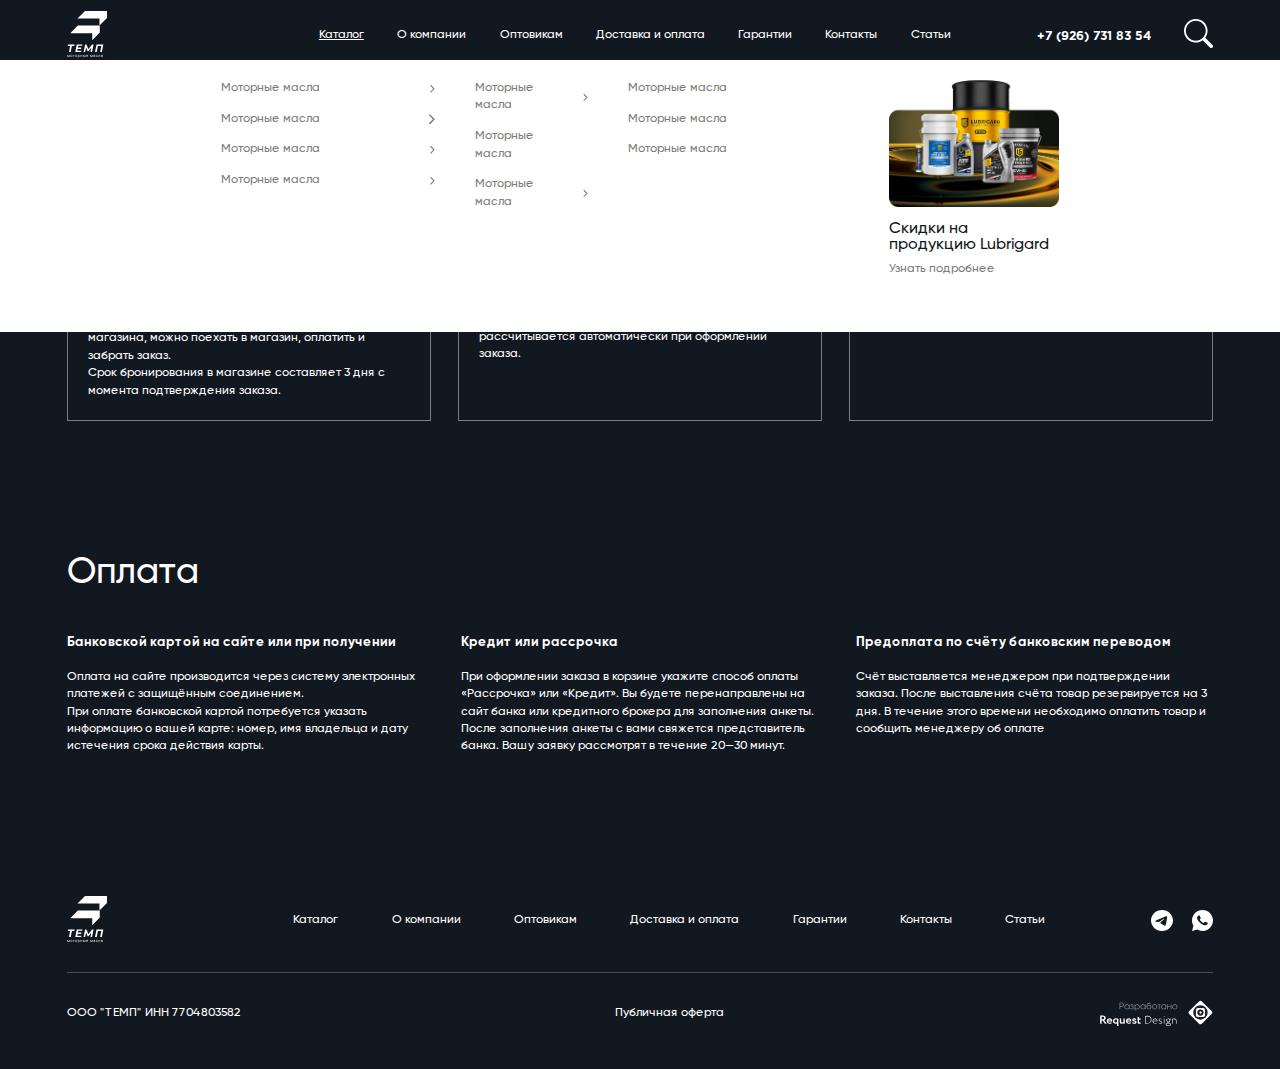
==== commit 32a566cb: "update" ====
--- a/dostavka.html
+++ b/dostavka.html
@@ -25,7 +25,32 @@
         </a>
         <div class="header-container">
           <div class="header__list">
-            <a href="" class="header__item">Каталог</a>
+            <a href="" class="header__item _nested">Каталог</a>
+            <div class="header__nested">
+              <ul class="header__nested-list _firstList">
+                <li class="header__nested-item _invested">Моторные масла</li>
+                <li class="header__nested-item _invested">Моторные масла</li>
+                <li class="header__nested-item _invested">Моторные масла</li>
+                <li class="header__nested-item _invested">Моторные масла</li>
+              </ul>
+              <ul class="header__nested-list _secondList">
+                <li class="header__nested-item _invested">Моторные масла</li>
+                <li class="header__nested-item">Моторные масла</li>
+                <li class="header__nested-item _invested">Моторные масла</li>
+              </ul>
+              <ul class="header__nested-list _thirdList">
+                <li class="header__nested-item">Моторные масла</li>
+                <li class="header__nested-item">Моторные масла</li>
+                <li class="header__nested-item">Моторные масла</li>
+              </ul>
+              <div class="header__nested-panel">
+                <div class="header__nested-panel-image">
+                  <img src="./img/sections/nested/nested-dec.png" alt="" />
+                </div>
+                <p class="header__nested-panel-title">Скидки на продукцию Lubrigard</p>
+                <p class="header__nested-panel-link">Узнать подробнее</p>
+              </div>
+            </div>
             <a href="" class="header__item">О компании</a>
             <a href="" class="header__item">Оптовикам</a>
             <a href="" class="header__item">Доставка и оплата</a>
--- a/scss/style.css
+++ b/scss/style.css
@@ -1,3 +1,4 @@
+@charset "UTF-8";
 *,
 *::before,
 *::after {
@@ -2049,7 +2050,7 @@
   font-style: normal;
   font-weight: 700;
   line-height: 145%;
-  color: #7C7C7C;
+  color: #7c7c7c;
   cursor: pointer;
 }
 .product-page-left__btn.active {
@@ -2099,21 +2100,18 @@
   position: absolute;
   height: 1px;
   width: 6rem;
-  background: #7C7C7C;
+  background: #7c7c7c;
   left: -8rem;
   top: 1.2rem;
 }
-.product-page-right__spec {
-  margin-bottom: 4rem;
-}
-.product-page-right__spec span {
-  color: #7C7C7C;
-  font-weight: 700;
-}
 .product-page-right__info {
-  margin-bottom: 8rem;
-  display: flex;
-  gap: 14.1rem;
+  width: 100%;
+  padding: 1.6rem 2.4rem;
+  background-color: #f6f6f6;
+  margin-bottom: 3.2rem;
+  display: flex;
+  align-items: center;
+  justify-content: space-between;
 }
 .product-page-right__info-text {
   font-family: "Gotham";
@@ -2123,29 +2121,47 @@
   line-height: 130%;
 }
 .product-page-right__info-text span {
-  color: #7C7C7C;
+  color: #7c7c7c;
 }
 .product-page-right__buy {
-  display: block;
-  font-family: "Gotham";
+  display: inline-block;
+  padding: 1.5rem 9.4rem;
+  background-color: #121820;
+  color: #fff;
+  font-family: Gotham;
   font-size: 2.4rem;
   font-style: normal;
+  font-weight: 500;
+  line-height: 130%;
+}
+.product-page-right__texts {
+  color: #7c7c7c;
+  display: flex;
+  flex-direction: column;
+  gap: 1.5rem;
+  margin-bottom: 3.2rem;
+}
+.product-page-right__stocks {
+  width: 100%;
+  padding: 3rem 2.4rem;
+  background-color: #f6f6f6;
+  margin-bottom: 2rem;
+  position: relative;
+  overflow: hidden;
+}
+.product-page-right__stocks span {
   font-weight: 700;
-  line-height: 130%;
-  padding-right: 4rem;
-  position: relative;
-  cursor: pointer;
-}
-.product-page-right__buy::after {
-  content: "";
-  display: block;
-  background: url(../img/icon/arrow-right.svg) no-repeat;
-  background-size: cover;
-  width: 2.6rem;
-  height: 1.5rem;
+}
+.product-page-right__stocks .stocks-percent {
   position: absolute;
-  right: 0;
-  top: 30%;
+  top: -7.4rem;
+  right: 2.4rem;
+  color: rgba(124, 124, 124, 0.5);
+  font-family: Gilroy;
+  font-size: 18rem;
+  font-style: normal;
+  font-weight: 500;
+  line-height: 145%;
 }
 .product-page-right__help span {
   position: relative;
@@ -2202,41 +2218,27 @@
     left: 0;
     top: -2.4rem;
   }
-  .product-page-right__spec {
-    margin-bottom: 6.4rem;
-  }
-  .product-page-right__spec span {
-    color: #7C7C7C;
-    font-weight: 700;
-  }
   .product-page-right__info {
-    margin-bottom: 8rem;
-    display: flex;
-    gap: 0;
     justify-content: space-between;
+    margin-bottom: 4rem;
   }
   .product-page-right__info-text {
     font-size: 3.6rem;
   }
   .product-page-right__buy {
     font-size: 3.6rem;
-    padding-right: 13rem;
-    position: relative;
-    width: -webkit-fit-content;
-    width: -moz-fit-content;
-    width: fit-content;
-  }
-  .product-page-right__buy::after {
-    content: "";
-    display: block;
-    background: url(../img/icon/arrow-right.svg) no-repeat;
-    background-size: cover;
-    width: 5rem;
-    height: 3rem;
-    position: absolute;
+    padding: 2rem 4rem;
+  }
+  .product-page-right__stocks {
+    padding: 3rem;
+  }
+  .product-page-right__stocks p {
+    max-width: 44.8rem;
+  }
+  .product-page-right__stocks .stocks-percent {
+    font-size: 28rem;
+    top: -11rem;
     right: 0;
-    top: 50%;
-    transform: translate(0, -50%);
   }
   .product-page-right__help span {
     position: relative;
@@ -4087,4 +4089,392 @@
     grid-template-columns: 1fr;
     gap: 14rem;
   }
+}
+.information-goods__logo {
+  width: 28.8rem;
+  margin-bottom: 6rem;
+}
+.information-goods__tabs-title {
+  display: flex;
+  gap: 4rem;
+  margin-bottom: 3rem;
+}
+.information-goods__tabs-title > input[type=radio] {
+  display: none;
+}
+.information-goods__tabs-title > input[type=radio] + label {
+  color: #7c7c7c;
+  font-family: Gilroy;
+  font-size: 2.4rem;
+  font-style: normal;
+  font-weight: 500;
+  line-height: 145%; /* 34.8px */
+  -webkit-text-decoration-line: underline;
+          text-decoration-line: underline;
+  text-underline-offset: 5px;
+  cursor: pointer;
+}
+.information-goods__tabs-title > input[type=radio]:checked + label {
+  color: #121820;
+}
+.information-goods__characteristic {
+  display: flex;
+  justify-content: space-between;
+  padding-bottom: 1rem;
+  border-bottom: 1px solid rgba(124, 124, 124, 0.5);
+}
+.information-goods__content {
+  max-width: 69.1rem;
+  display: none;
+  flex-direction: column;
+  gap: 1rem;
+}
+
+@media (max-width: 48em) {
+  .information-goods__logo {
+    width: 36rem;
+  }
+  .information-goods__tabs-title {
+    gap: 8rem;
+    margin-bottom: 6rem;
+  }
+  .information-goods__tabs-title > input[type=radio] + label {
+    font-size: 3.6rem;
+  }
+  .information-goods__characteristic {
+    padding-bottom: 2rem;
+  }
+  .information-goods__content {
+    max-width: 100%;
+    gap: 2rem;
+  }
+}
+.catalog-container {
+  gap: 13.3rem;
+}
+.catalog-top {
+  display: flex;
+  flex-direction: column;
+  align-items: flex-start;
+  gap: 4rem;
+}
+.catalog-top__breadcrumbs {
+  display: flex;
+  gap: 1rem;
+}
+.catalog-top__breadcrumbs p {
+  color: rgba(47, 46, 42, 0.6);
+  font-family: Gilroy;
+  font-size: 1.8rem;
+  font-style: normal;
+  font-weight: 500;
+  line-height: 145%;
+}
+.catalog-left {
+  width: 41.5rem;
+  height: auto;
+  padding: 0;
+  padding-left: 10rem;
+  background-color: transparent;
+}
+.catalog-left__title {
+  font-family: Gilroy;
+  font-size: 3.5rem;
+  font-style: normal;
+  font-weight: 600;
+  line-height: 130%;
+}
+.catalog-left__box {
+  height: auto;
+  overflow: visible;
+}
+.catalog-left__list {
+  gap: 3rem;
+  margin-bottom: 4rem;
+}
+.catalog-left__button {
+  width: -webkit-fit-content;
+  width: -moz-fit-content;
+  width: fit-content;
+  padding: 1.2rem 4rem;
+  color: #fff;
+  font-family: Gilroy;
+  font-size: 1.8rem;
+  font-style: normal;
+  font-weight: 500;
+  line-height: 145%;
+  background-color: #121820;
+  cursor: pointer;
+}
+.catalog-right__controls {
+  display: flex;
+  align-items: center;
+  gap: 3rem;
+}
+.catalog-right__controls-btn-prev::after {
+  content: "";
+  display: block;
+  width: 4rem;
+  height: 4rem;
+  border-radius: 50%;
+  border: 1px solid #121820;
+  background: url(../img/icon/swiper-left.svg) no-repeat;
+  background-size: contain;
+  cursor: pointer;
+}
+.catalog-right__controls-btn-next::after {
+  content: "";
+  display: block;
+  width: 4rem;
+  height: 4rem;
+  border-radius: 50%;
+  border: 1px solid #121820;
+  background: url(../img/icon/swiper-right.svg) no-repeat;
+  background-size: contain;
+  cursor: pointer;
+}
+.catalog-right__controls-pagination {
+  display: flex;
+  gap: 1.5rem;
+}
+.catalog-right__controls-pagination p {
+  color: #000;
+  font-family: Gilroy;
+  font-size: 1.8rem;
+  font-style: normal;
+  font-weight: 500;
+  line-height: 145%;
+  opacity: 0.2;
+}
+.catalog-right__controls-pagination p._active {
+  opacity: 1;
+}
+
+@media (max-width: 48em) {
+  .catalog-top {
+    gap: 5rem;
+  }
+  .catalog-top__breadcrumbs p {
+    font-size: 2.8rem;
+  }
+  .catalog-right__controls {
+    justify-content: center;
+    gap: 4rem;
+  }
+  .catalog-right__controls-btn-prev::after {
+    width: 8rem;
+    height: 8rem;
+  }
+  .catalog-right__controls-btn-next::after {
+    width: 8rem;
+    height: 8rem;
+  }
+  .catalog-right__controls-pagination {
+    gap: 3rem;
+  }
+  .catalog-right__controls-pagination p {
+    font-size: 2.8rem;
+  }
+}
+.custom-select.active .custom-select__heading {
+  margin-bottom: 2rem;
+}
+.custom-select.active .custom-select__title::before {
+  transform: rotate(0deg);
+  transition: transform 0.25s ease-in-out;
+}
+.custom-select.active .custom-select__content {
+  display: flex;
+  flex-direction: column;
+  gap: 2rem;
+  height: auto;
+  transition: height 0.3s ease; /* Добавляем переход для свойства высоты */
+}
+.custom-select__heading {
+  display: flex;
+  align-items: center;
+  justify-content: space-between;
+}
+.custom-select__title {
+  color: #121820;
+  font-family: Gilroy;
+  font-size: 2.4rem;
+  font-style: normal;
+  font-weight: 500;
+  line-height: 130%;
+  cursor: pointer;
+  position: relative;
+}
+.custom-select__title::before {
+  content: "";
+  width: 1.4rem;
+  height: 0.6rem;
+  background-image: url("../img/sections/custom-select/custom-select.svg");
+  background-repeat: no-repeat;
+  background-size: contain;
+  position: absolute;
+  top: 40%;
+  left: calc(100% + 2rem);
+  transform: rotate(180deg);
+  transition: transform 0.25s ease-in-out;
+}
+.custom-select__reset {
+  display: none;
+  color: #7c7c7c;
+  font-family: Gilroy;
+  font-size: 1.8rem;
+  font-style: normal;
+  font-weight: 500;
+  line-height: 145%;
+  cursor: pointer;
+}
+.custom-select__content {
+  display: none;
+  overflow: hidden;
+  transition: height 0.3s ease; /* Добавляем переход для свойства высоты */
+  height: 0;
+}
+.custom-select__list {
+  display: flex;
+  flex-direction: column;
+  gap: 1.5rem;
+}
+.custom-select__checkbox input[type=checkbox] {
+  position: absolute;
+  z-index: -1;
+  opacity: 0;
+  display: block;
+  width: 0;
+  height: 0;
+}
+.custom-select__checkbox span {
+  display: inline-block;
+  position: relative;
+  color: #7c7c7c;
+  font-family: Gilroy;
+  font-size: 1.8rem;
+  font-style: normal;
+  font-weight: 500;
+  line-height: 130%;
+  padding-left: 3.2rem;
+}
+.custom-select__checkbox span::before {
+  content: "";
+  display: inline-block;
+  width: 1.6rem;
+  height: 1.6rem;
+  position: absolute;
+  top: 50%;
+  left: 0;
+  border: 1.5px solid #7c7c7c;
+  transform: translateY(-50%);
+}
+.custom-select__checkbox input[type=checkbox]:checked + span {
+  color: #121820;
+}
+.custom-select__checkbox input[type=checkbox]:checked + span::before {
+  border-color: #121820;
+  background-image: url("../img/sections/custom-select/custom-select-checkbox.svg");
+  background-repeat: no-repeat;
+  background-position: center center;
+  background-size: contain;
+}
+.custom-select__show {
+  color: #121820;
+  font-family: Gilroy;
+  font-size: 1.8rem;
+  font-style: normal;
+  font-weight: 500;
+  line-height: 130%;
+  cursor: pointer;
+}
+
+.header__item._nested {
+  -webkit-text-decoration-line: underline;
+          text-decoration-line: underline;
+}
+.header__nested {
+  width: 100%;
+  min-height: 37.5rem;
+  position: absolute;
+  top: 100%;
+  left: 0;
+  color: #121820;
+  background-color: #fff;
+  padding: 3rem 0 8rem;
+  margin: 0 auto;
+  display: flex;
+  align-items: flex-start;
+  justify-content: center;
+  gap: 6rem;
+}
+.header__nested-panel {
+  width: 25.4rem;
+  margin-left: 5rem;
+}
+.header__nested-panel-image {
+  width: 25.4rem;
+  margin-bottom: 2rem;
+}
+.header__nested-panel-title {
+  color: #121820;
+  font-family: Gilroy;
+  font-size: 2.4rem;
+  font-style: normal;
+  font-weight: 500;
+  line-height: 105%;
+  margin-bottom: 1rem;
+}
+.header__nested-panel-link {
+  color: #7c7c7c;
+  font-family: Gilroy;
+  font-size: 1.8rem;
+  font-style: normal;
+  font-weight: 500;
+  line-height: 145%;
+  cursor: pointer;
+}
+.header__nested-list {
+  display: flex;
+  flex-direction: column;
+  gap: 2rem;
+}
+.header__nested-list._firstList .header__nested-item {
+  width: 28rem;
+}
+.header__nested-list._secondList .header__nested-item {
+  width: 13rem;
+}
+.header__nested-list._thirdList .header__nested-item {
+  width: 24.2rem;
+}
+.header__nested-item {
+  color: #7c7c7c;
+  font-family: Gilroy;
+  font-size: 1.8rem;
+  font-style: normal;
+  font-weight: 500;
+  line-height: 145%;
+  cursor: pointer;
+  position: relative;
+  margin-right: 4rem;
+}
+.header__nested-item._invested::after {
+  content: "";
+  width: 0.8rem;
+  height: 1.4rem;
+  background-image: url("../img/sections/nested/nested-arrow-disactive.svg");
+  background-repeat: no-repeat;
+  background-size: contain;
+  background-position: center;
+  position: absolute;
+  top: 50%;
+  right: -4rem;
+  transform: translateY(-50%);
+}
+.header__nested-item:hover {
+  color: #121820;
+}
+.header__nested-item:hover._invested::after {
+  background-image: url("../img/sections/nested/nested-arrow-active.svg");
 }/*# sourceMappingURL=style.css.map */